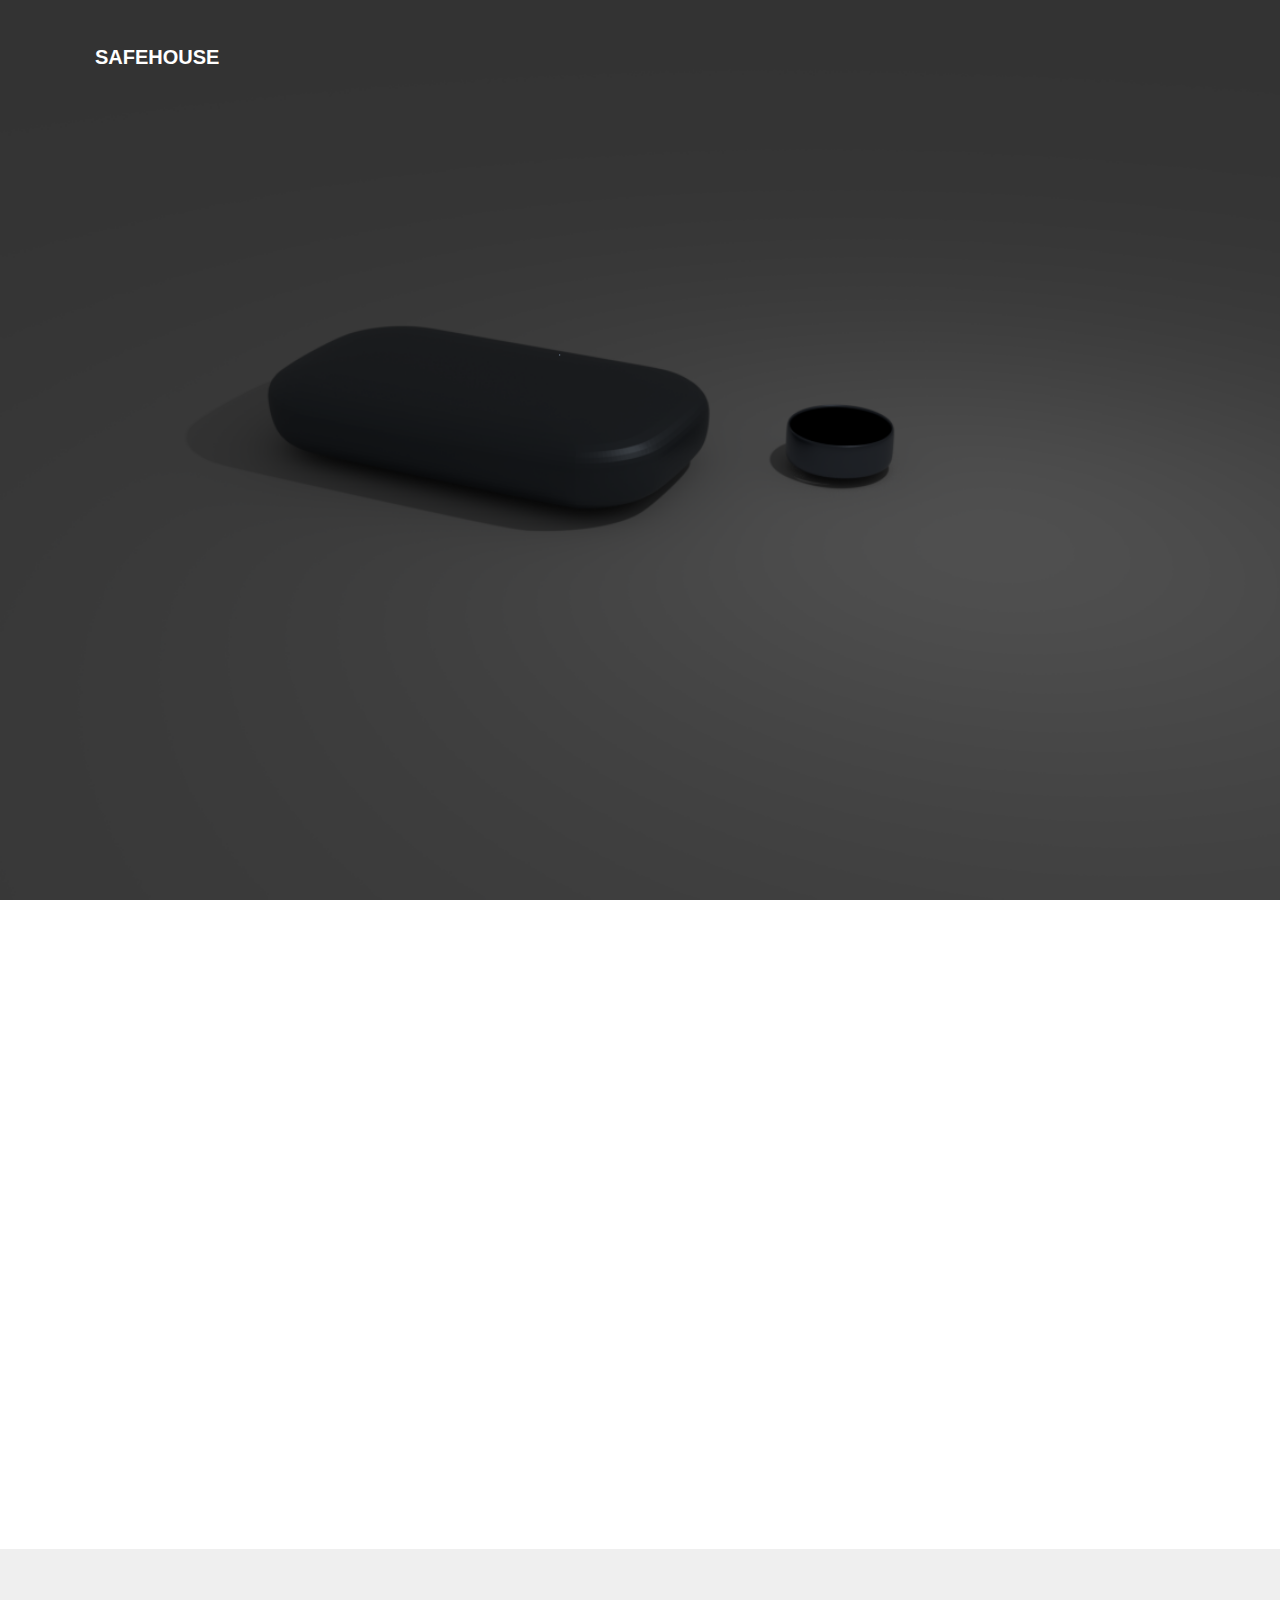
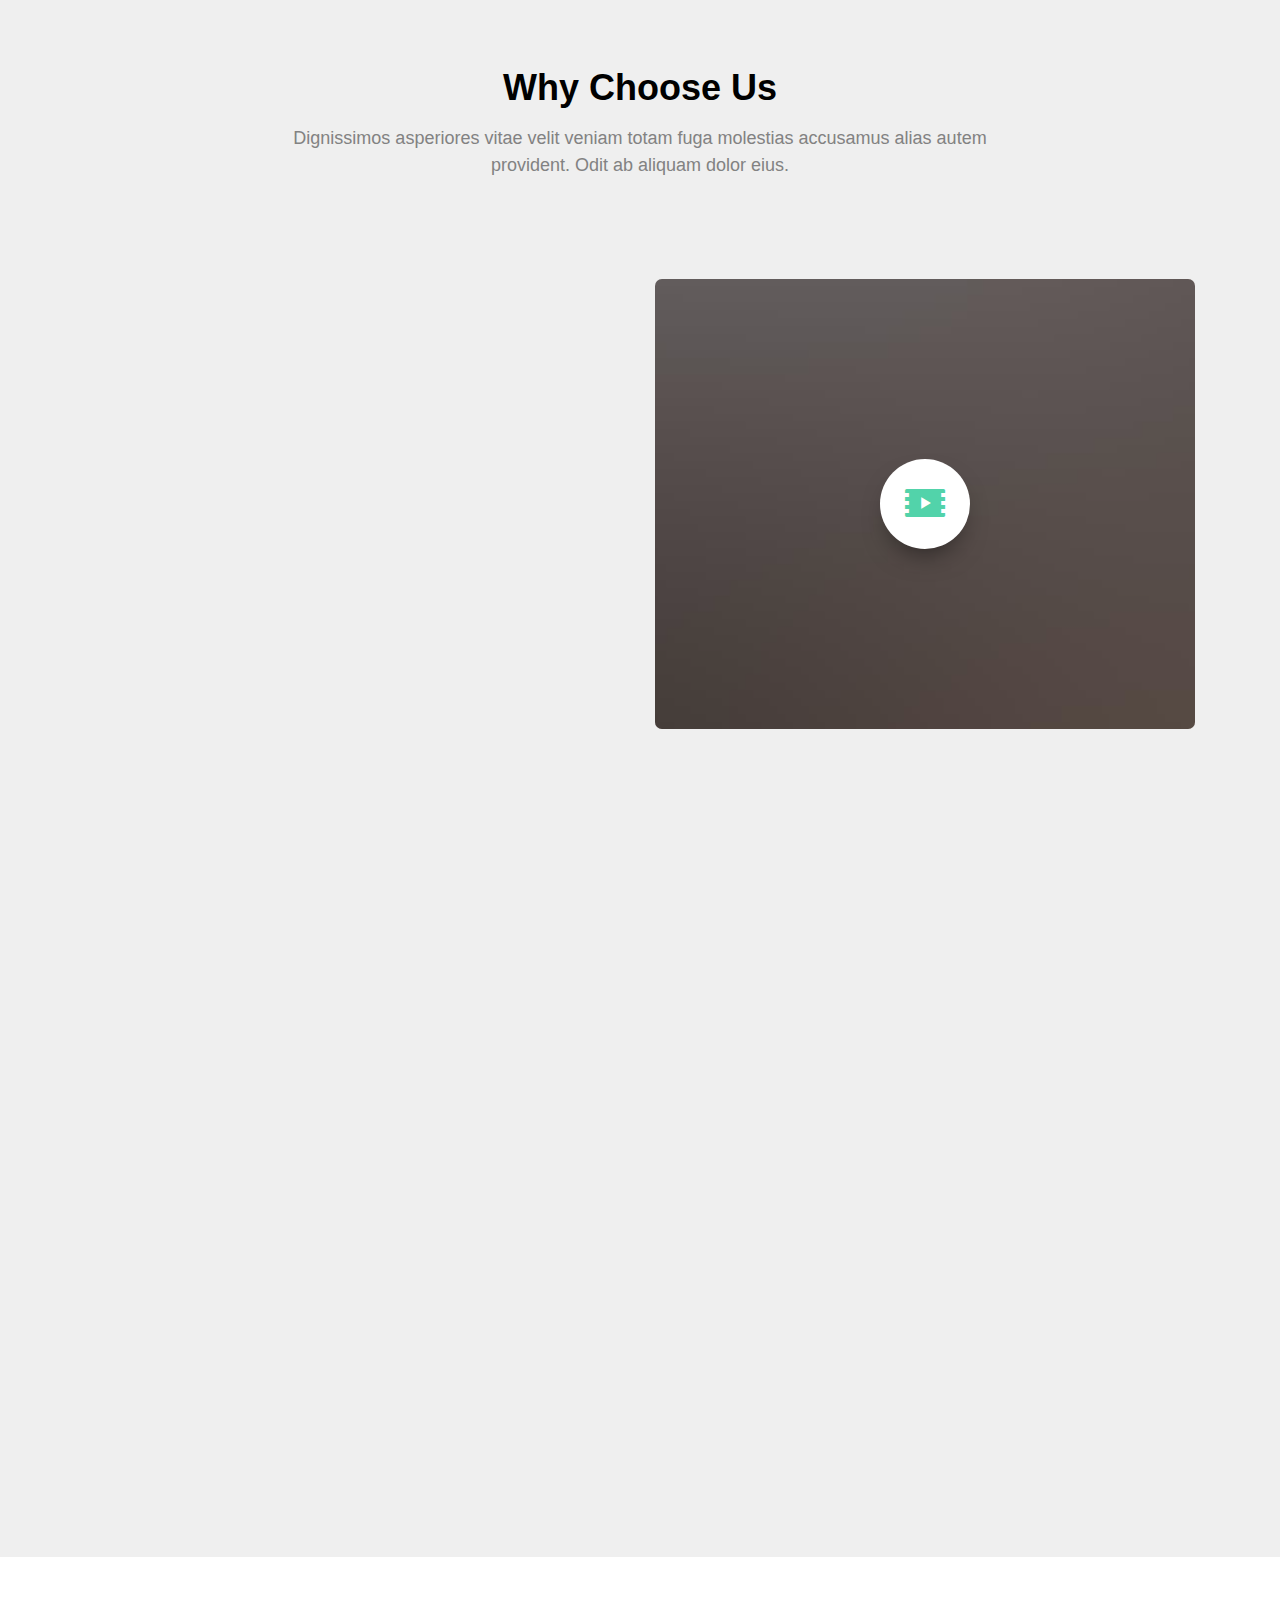
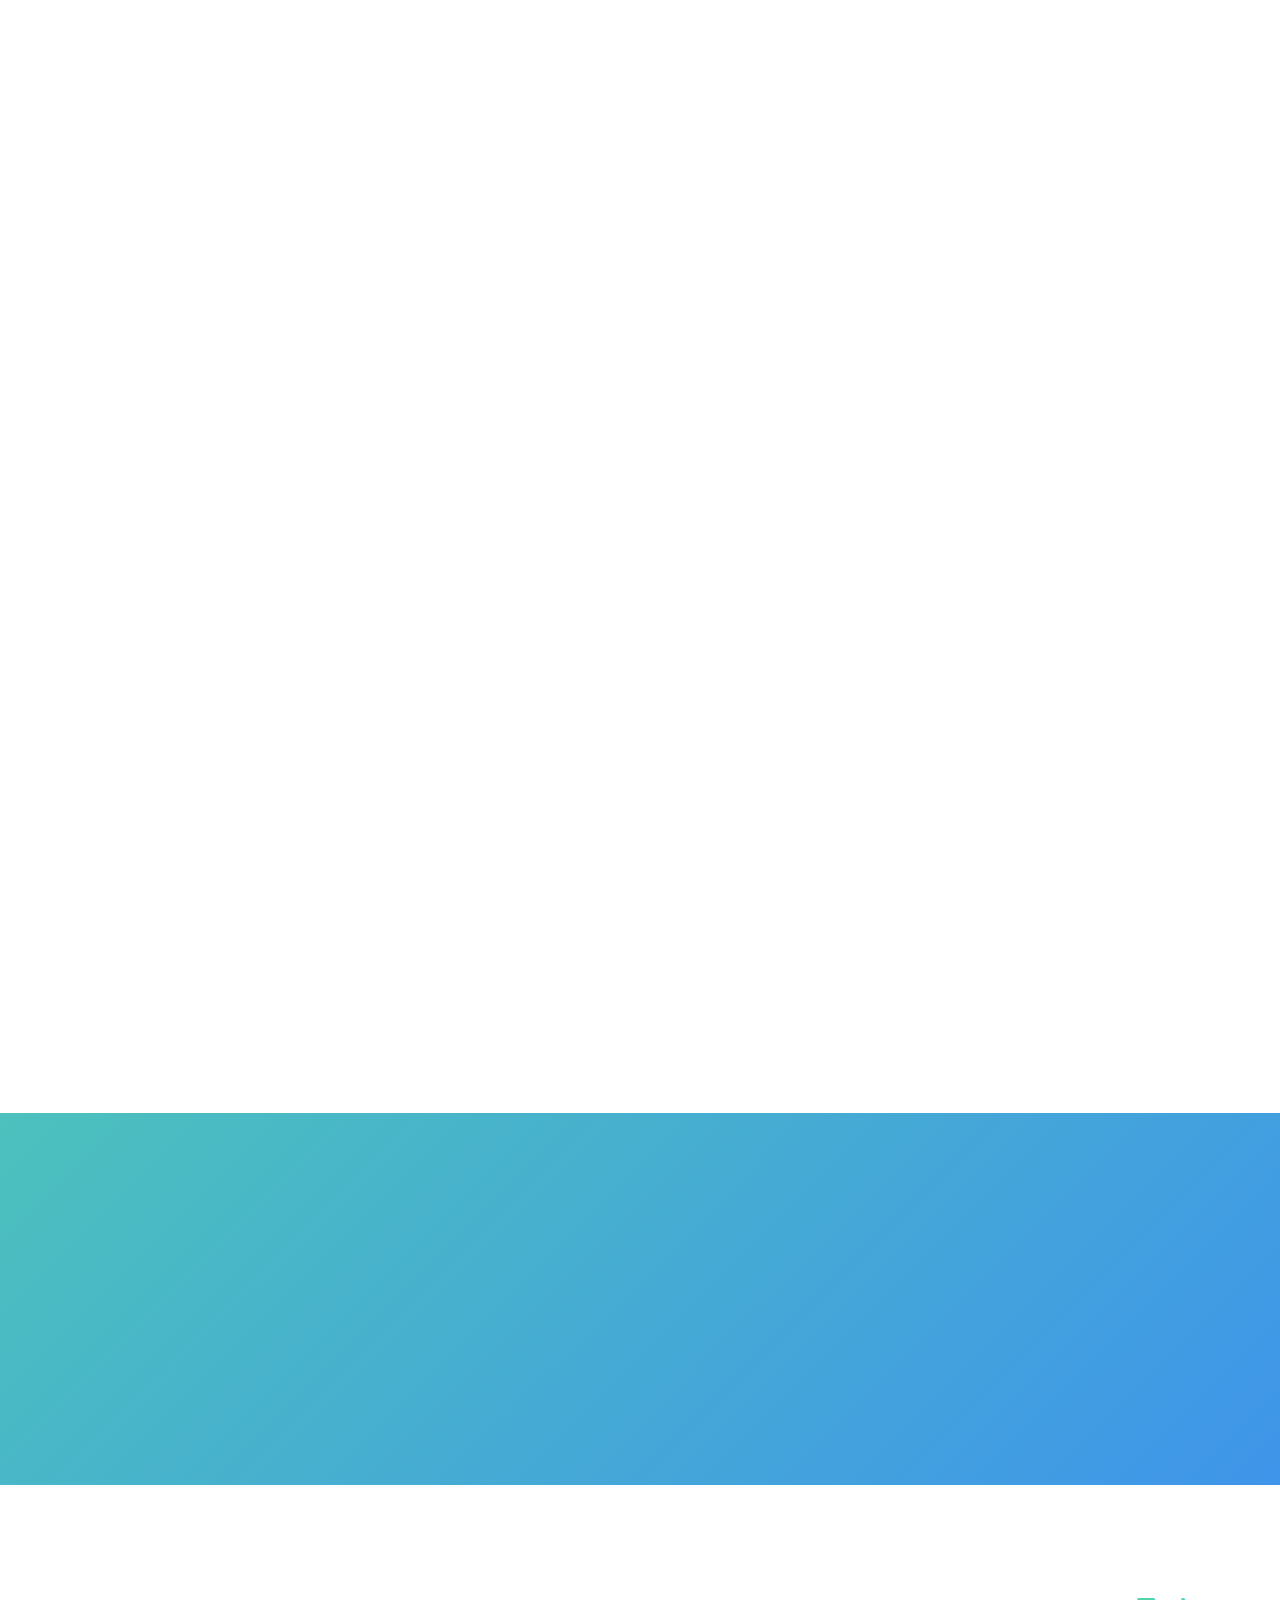
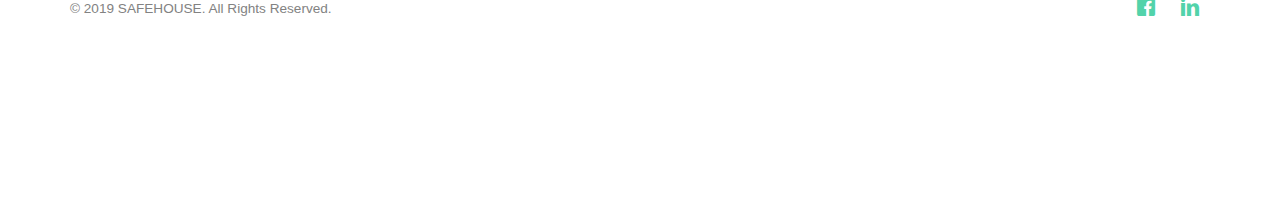
==== index.html @ 8079d1eb "site" ====
<!DOCTYPE HTML>
<html>
	<head>
	<meta charset="utf-8">
	<meta http-equiv="X-UA-Compatible" content="IE=edge">
	<title>safehouse</title>
	<meta name="viewport" content="width=device-width, initial-scale=1">
	<meta name="description" content="o" />
	<meta name="keywords" content="" />
	<meta name="author" content="" />

  	<!-- Facebook and Twitter integration -->
	<meta property="og:title" content=""/>
	<meta property="og:image" content=""/>
	<meta property="og:url" content=""/>
	<meta property="og:site_name" content=""/>
	<meta property="og:description" content=""/>
	<meta name="twitter:title" content="" />
	<meta name="twitter:image" content="" />
	<meta name="twitter:url" content="" />
	<meta name="twitter:card" content="" />

	<!-- <link href='https://fonts.googleapis.com/css?family=Work+Sans:400,300,600,400italic,700' rel='stylesheet' type='text/css'> -->

	<!-- Animate.css -->
	<link rel="stylesheet" href="css/animate.css">
	<!-- Icomoon Icon Fonts-->
	<link rel="stylesheet" href="css/icomoon.css">
	<!-- Bootstrap  -->
	<link rel="stylesheet" href="css/bootstrap.css">

	<!-- Magnific Popup -->
	<link rel="stylesheet" href="css/magnific-popup.css">

	<!-- Owl Carousel  -->
	<link rel="stylesheet" href="css/owl.carousel.min.css">
	<link rel="stylesheet" href="css/owl.theme.default.min.css">

	<!-- Theme style  -->
	<link rel="stylesheet" href="css/style.css">

	<!-- Modernizr JS -->
	<script src="js/modernizr-2.6.2.min.js"></script>
	<!-- FOR IE9 below -->
	<!--[if lt IE 9]>
	<script src="js/respond.min.js"></script>
	<![endif]-->

	</head>
	<body>

	<div class="gtco-loader"></div>

	<div id="page">
	<nav class="gtco-nav" role="navigation">
		<div class="gtco-container">
			<div class="row">
				<div class="col-xs-2">
					<div id="gtco-logo"><a href="index.html">safehouse</a></div>
				</div>
				<div class="col-xs-8 text-center menu-1">
				</div>
			</div>

		</div>
	</nav>

	<header id="gtco-header" class="gtco-cover" role="banner" style="background-image:url(images/sensor-hub-3.png);">
		<div class="gtco-container">
			<div class="row">
				<div class="col-md-8 col-md-offset-2 text-center">
					<div class="display-t">
						<div class="display-tc animate-box" data-animate-effect="fadeIn">
							<h1>brings safety to you</h1>
							<!--<h2>Free html5 templates</a></h2>-->
						</div>
					</div>
				</div>
			</div>
		</div>
	</header>

	<div id="gtco-features">
		<div class="gtco-container">
			<div class="row">
				<div class="col-md-4 col-sm-4">
					<div class="feature-center animate-box" data-animate-effect="fadeIn">
						<span class="icon">
							<i class="icon-eye"></i>
						</span>
						<h3>Retina Ready</h3>
						<p>Dignissimos asperiores vitae velit veniam totam fuga molestias accusamus alias autem provident. Odit ab aliquam dolor eius.</p>
						<p><a href="#" class="btn btn-primary">Learn More</a></p>
					</div>
				</div>
				<div class="col-md-4 col-sm-4">
					<div class="feature-center animate-box" data-animate-effect="fadeIn">
						<span class="icon">
							<i class="icon-command"></i>
						</span>
						<h3>Fully Responsive</h3>
						<p>Dignissimos asperiores vitae velit veniam totam fuga molestias accusamus alias autem provident. Odit ab aliquam dolor eius.</p>
						<p><a href="#" class="btn btn-primary">Learn More</a></p>
					</div>
				</div>
				<div class="col-md-4 col-sm-4">
					<div class="feature-center animate-box" data-animate-effect="fadeIn">
						<span class="icon">
							<i class="icon-power"></i>
						</span>
						<h3>Web Starter</h3>
						<p>Dignissimos asperiores vitae velit veniam totam fuga molestias accusamus alias autem provident. Odit ab aliquam dolor eius.</p>
						<p><a href="#" class="btn btn-primary">Learn More</a></p>
					</div>
				</div>
			</div>
		</div>
	</div>

	<div id="gtco-features-2">
		<div class="gtco-container">
			<div class="row">
				<div class="col-md-8 col-md-offset-2 text-center gtco-heading">
					<h2>Why Choose Us</h2>
					<p>Dignissimos asperiores vitae velit veniam totam fuga molestias accusamus alias autem provident. Odit ab aliquam dolor eius.</p>
				</div>
			</div>
			<div class="row">
				<div class="col-md-6">
					<div class="feature-left animate-box" data-animate-effect="fadeInLeft">
						<span class="icon">
							<i class="icon-check"></i>
						</span>
						<div class="feature-copy">
							<h3>Retina Ready</h3>
							<p>Facilis ipsum reprehenderit nemo molestias. Aut cum mollitia reprehenderit. Eos cumque dicta adipisci architecto culpa amet.</p>
						</div>
					</div>

					<div class="feature-left animate-box" data-animate-effect="fadeInLeft">
						<span class="icon">
							<i class="icon-check"></i>
						</span>
						<div class="feature-copy">
							<h3>Fully Responsive</h3>
							<p>Facilis ipsum reprehenderit nemo molestias. Aut cum mollitia reprehenderit. Eos cumque dicta adipisci architecto culpa amet.</p>
						</div>
					</div>

					<div class="feature-left animate-box" data-animate-effect="fadeInLeft">
						<span class="icon">
							<i class="icon-check"></i>
						</span>
						<div class="feature-copy">
							<h3>Ready To Use</h3>
							<p>Facilis ipsum reprehenderit nemo molestias. Aut cum mollitia reprehenderit. Eos cumque dicta adipisci architecto culpa amet.</p>
						</div>
					</div>

				</div>

				<div class="col-md-6">
					<div class="gtco-video gtco-bg" style="background-image: url(images/img_1.jpg); ">
						<a href="https://vimeo.com/channels/staffpicks/93951774" class="popup-vimeo"><i class="icon-video2"></i></a>
						<div class="overlay"></div>
					</div>
				</div>
			</div>
		</div>
	</div>



	<div id="gtco-testimonial">
		<div class="gtco-container">
			<!-- <div class="row"> -->
				<div class="row animate-box">
					<div class="col-md-8 col-md-offset-2 text-center gtco-heading">
						<h2>Testimonial</h2>
					</div>
				</div>
				<div class="row animate-box">


					<div class="owl-carousel owl-carousel-fullwidth ">
						<div class="item">
							<div class="testimony-slide active text-center">
								<figure>
									<img src="images/person_1.jpg" alt="user">
								</figure>
								<span>Jean Doe, via <a href="#" class="twitter">Twitter</a></span>
								<blockquote>
									<p>&ldquo;Far far away, behind the word mountains, far from the countries Vokalia and Consonantia, there live the blind texts. Separated they live in Bookmarksgrove right at the coast of the Semantics, a large language ocean.&rdquo;</p>
								</blockquote>
							</div>
						</div>
						<div class="item">
							<div class="testimony-slide active text-center">
								<figure>
									<img src="images/person_2.jpg" alt="user">
								</figure>
								<span>John Doe, via <a href="#" class="twitter">Twitter</a></span>
								<blockquote>
									<p>&ldquo;Separated they live in Bookmarksgrove right at the coast of the Semantics, a large language ocean.&rdquo;</p>
								</blockquote>
							</div>
						</div>
						<div class="item">
							<div class="testimony-slide active text-center">
								<figure>
									<img src="images/person_3.jpg" alt="user">
								</figure>
								<span>John Doe, via <a href="#" class="twitter">Twitter</a></span>
								<blockquote>
									<p>&ldquo;Far from the countries Vokalia and Consonantia, there live the blind texts. Separated they live in Bookmarksgrove right at the coast of the Semantics, a large language ocean.&rdquo;</p>
								</blockquote>
							</div>
						</div>
					</div>
				</div>
			<!-- </div> -->
		</div>
	</div>

	<div id="gtco-services">
		<div class="gtco-container">

			<div class="row animate-box">
				<div class="col-md-8 col-md-offset-2 text-center gtco-heading">
					<h2>What We Offer</h2>
					<p>Dignissimos asperiores vitae velit veniam totam fuga molestias accusamus alias autem provident. Odit ab aliquam dolor eius.</p>
				</div>
			</div>

			<div class="row animate-box">

				<div class="gtco-tabs">
					<ul class="gtco-tab-nav">
						<li class="active"><a href="#" data-tab="1"><span class="icon visible-xs"><i class="icon-command"></i></span><span class="hidden-xs">Web Design</span></a></li>
						<li><a href="#" data-tab="2"><span class="icon visible-xs"><i class="icon-bar-graph"></i></span><span class="hidden-xs">Online Marketing</span></a></li>
						<li><a href="#" data-tab="3"><span class="icon visible-xs"><i class="icon-bag"></i></span><span class="hidden-xs">E-Commerce</span></a></li>
						<li><a href="#" data-tab="4"><span class="icon visible-xs"><i class="icon-box"></i></span><span class="hidden-xs">Logo &amp; Branding</span></a></li>
					</ul>

					<!-- Tabs -->
					<div class="gtco-tab-content-wrap">

						<div class="gtco-tab-content tab-content active" data-tab-content="1">
							<div class="col-md-6">
								<div class="icon icon-xlg">
									<i class="icon-command"></i>
								</div>
							</div>
							<div class="col-md-6">
								<h2>Web Design</h2>
								<p>Paragraph placeat quis fugiat provident veritatis quia iure a debitis adipisci dignissimos consectetur magni quas eius nobis reprehenderit soluta eligendi quo reiciendis fugit? Veritatis tenetur odio delectus quibusdam officiis est.</p>

								<p>Ullam dolorum iure dolore dicta fuga ipsa velit veritatis molestias totam fugiat soluta accusantium omnis quod similique placeat at. Dolorum ducimus libero fuga molestiae asperiores obcaecati corporis sint illo facilis.</p>

								<div class="row">
									<div class="col-md-6">
										<h2 class="uppercase">Keep it simple</h2>
										<p>Ullam dolorum iure dolore dicta fuga ipsa velit veritatis</p>
									</div>
									<div class="col-md-6">
										<h2 class="uppercase">Less is more</h2>
										<p>Ullam dolorum iure dolore dicta fuga ipsa velit veritatis</p>
									</div>
								</div>

							</div>
						</div>

						<div class="gtco-tab-content tab-content" data-tab-content="2">
							<div class="col-md-6">
								<div class="icon icon-xlg">
									<i class="icon-bar-graph"></i>
								</div>
							</div>
							<div class="col-md-6">
								<h2>Online Marketing</h2>
								<p>Paragraph placeat quis fugiat provident veritatis quia iure a debitis adipisci dignissimos consectetur magni quas eius nobis reprehenderit soluta eligendi quo reiciendis fugit? Veritatis tenetur odio delectus quibusdam officiis est.</p>

								<p>Ullam dolorum iure dolore dicta fuga ipsa velit veritatis molestias totam fugiat soluta accusantium omnis quod similique placeat at. Dolorum ducimus libero fuga molestiae asperiores obcaecati corporis sint illo facilis.</p>

								<div class="row">
									<div class="col-md-6">
										<h2 class="uppercase">Ready to use</h2>
										<p>Ullam dolorum iure dolore dicta fuga ipsa velit veritatis</p>
									</div>
									<div class="col-md-6">
										<h2 class="uppercase">100% Satisfaction</h2>
										<p>Ullam dolorum iure dolore dicta fuga ipsa velit veritatis</p>
									</div>
								</div>

							</div>
						</div>

						<div class="gtco-tab-content tab-content" data-tab-content="3">
							<div class="col-md-6">
								<div class="icon icon-xlg">
									<i class="icon-bag"></i>
								</div>
							</div>
							<div class="col-md-6">
								<h2>e-Commerce</h2>
								<p>Ullam dolorum iure dolore dicta fuga ipsa velit veritatis molestias totam fugiat soluta accusantium omnis quod similique placeat at. Dolorum ducimus libero fuga molestiae asperiores obcaecati corporis sint illo facilis.</p>

								<p>Paragraph placeat quis fugiat provident veritatis quia iure a debitis adipisci dignissimos consectetur magni quas eius nobis reprehenderit soluta eligendi quo reiciendis fugit? Veritatis tenetur odio delectus quibusdam officiis est.</p>
								<div class="row">
									<div class="col-md-6">
										<h2 class="uppercase">Easy to shop</h2>
										<p>Ullam dolorum iure dolore dicta fuga ipsa velit veritatis</p>
									</div>
									<div class="col-md-6">
										<h2 class="uppercase">No credit card required</h2>
										<p>Ullam dolorum iure dolore dicta fuga ipsa velit veritatis</p>
									</div>
								</div>

							</div>
						</div>

						<div class="gtco-tab-content tab-content" data-tab-content="4">
							<div class="col-md-6">
								<div class="icon icon-xlg">
									<i class="icon-box"></i>
								</div>
							</div>
							<div class="col-md-6">
								<h2>Logo &amp; Branding</h2>
								<p>Paragraph placeat quis fugiat provident veritatis quia iure a debitis adipisci dignissimos consectetur magni quas eius nobis reprehenderit soluta eligendi quo reiciendis fugit? Veritatis tenetur odio delectus quibusdam officiis est.</p>

								<p>Ullam dolorum iure dolore dicta fuga ipsa velit veritatis molestias totam fugiat soluta accusantium omnis quod similique placeat at. Dolorum ducimus libero fuga molestiae asperiores obcaecati corporis sint illo facilis.</p>

								<div class="row">
									<div class="col-md-6">
										<h2 class="uppercase">Pixel perfect</h2>
										<p>Ullam dolorum iure dolore dicta fuga ipsa velit veritatis</p>
									</div>
									<div class="col-md-6">
										<h2 class="uppercase">User Interface Expert</h2>
										<p>Ullam dolorum iure dolore dicta fuga ipsa velit veritatis</p>
									</div>
								</div>
							</div>
						</div>
					</div>
				</div>
			</div>
		</div>
	</div>


	<div id="gtco-started">
		<div class="gtco-container">
			<div class="row animate-box">
				<div class="col-md-8 col-md-offset-2 text-center gtco-heading">
					<h2>Countact us</h2>
				</div>
			</div>
			<div class="row animate-box">
				<div class="col-md-12">
					<form class="form-inline">
						<div class="col-md-4 col-sm-4">
							<div class="form-group">
								<label for="email" class="sr-only">Email</label>
								<input type="email" class="form-control" id="email" placeholder="Email">
							</div>
						</div>
						<div class="col-md-4 col-sm-4">
							<div class="form-group">
								<label for="password" class="sr-only">Phone number</label>
								<input type="password" class="form-control" id="password" placeholder="Password">
							</div>
						</div>
						<div class="col-md-4 col-sm-4">
							<button type="submit" class="btn btn-default btn-block">Contact</button>
						</div>
					</form>
				</div>
			</div>
		</div>
	</div>

	<footer id="gtco-footer" role="contentinfo">
		<div class="gtco-container">
			<div class="row row-pb-md">





			<div class="row copyright">
				<div class="col-md-12">
					<p class="pull-left">
						<small class="block">&copy; 2019 SAFEHOUSE. All Rights Reserved.</small>
					</p>
					<p class="pull-right">
						<ul class="gtco-social-icons pull-right">

							<li><a href="#"><i class="icon-facebook"></i></a></li>
							<li><a href="#"><i class="icon-linkedin"></i></a></li>

						</ul>
					</p>
				</div>
			</div>

		</div>
	</footer>
	</div>

	<div class="gototop js-top">
		<a href="#" class="js-gotop"><i class="icon-arrow-up"></i></a>
	</div>

	<!-- jQuery -->
	<script src="js/jquery.min.js"></script>
	<!-- jQuery Easing -->
	<script src="js/jquery.easing.1.3.js"></script>
	<!-- Bootstrap -->
	<script src="js/bootstrap.min.js"></script>
	<!-- Waypoints -->
	<script src="js/jquery.waypoints.min.js"></script>
	<!-- Carousel -->
	<script src="js/owl.carousel.min.js"></script>
	<!-- countTo -->
	<script src="js/jquery.countTo.js"></script>
	<!-- Magnific Popup -->
	<script src="js/jquery.magnific-popup.min.js"></script>
	<script src="js/magnific-popup-options.js"></script>
	<!-- Main -->
	<script src="js/main.js"></script>

	</body>
</html>
---- css/icomoon.css ----
@font-face {
  font-family: 'icomoon';
  src:  url('../fonts/icomoon/icomoon.eot?6iuir');
  src:  url('../fonts/icomoon/icomoon.eot?6iuir#iefix') format('embedded-opentype'),
    url('../fonts/icomoon/icomoon.ttf?6iuir') format('truetype'),
    url('../fonts/icomoon/icomoon.woff?6iuir') format('woff'),
    url('../fonts/icomoon/icomoon.svg?6iuir#icomoon') format('svg');
  font-weight: normal;
  font-style: normal;
}

[class^="icon-"], [class*=" icon-"] {
  /* use !important to prevent issues with browser extensions that change fonts */
  font-family: 'icomoon' !important;
  speak: none;
  font-style: normal;
  font-weight: normal;
  font-variant: normal;
  text-transform: none;
  line-height: 1;

  /* Better Font Rendering =========== */
  -webkit-font-smoothing: antialiased;
  -moz-osx-font-smoothing: grayscale;
}

.icon-eye:before {
  content: "\e000";
}
.icon-paper-clip:before {
  content: "\e001";
}
.icon-mail:before {
  content: "\e002";
}
.icon-toggle:before {
  content: "\e003";
}
.icon-layout:before {
  content: "\e004";
}
.icon-link:before {
  content: "\e005";
}
.icon-bell:before {
  content: "\e006";
}
.icon-lock:before {
  content: "\e007";
}
.icon-unlock:before {
  content: "\e008";
}
.icon-ribbon:before {
  content: "\e009";
}
.icon-image:before {
  content: "\e010";
}
.icon-signal:before {
  content: "\e011";
}
.icon-target:before {
  content: "\e012";
}
.icon-clipboard:before {
  content: "\e013";
}
.icon-clock:before {
  content: "\e014";
}
.icon-watch:before {
  content: "\e015";
}
.icon-air-play:before {
  content: "\e016";
}
.icon-camera:before {
  content: "\e017";
}
.icon-video:before {
  content: "\e018";
}
.icon-disc:before {
  content: "\e019";
}
.icon-printer:before {
  content: "\e020";
}
.icon-monitor:before {
  content: "\e021";
}
.icon-server:before {
  content: "\e022";
}
.icon-cog:before {
  content: "\e023";
}
.icon-heart:before {
  content: "\e024";
}
.icon-paragraph:before {
  content: "\e025";
}
.icon-align-justify:before {
  content: "\e026";
}
.icon-align-left:before {
  content: "\e027";
}
.icon-align-center:before {
  content: "\e028";
}
.icon-align-right:before {
  content: "\e029";
}
.icon-book:before {
  content: "\e030";
}
.icon-layers:before {
  content: "\e031";
}
.icon-stack:before {
  content: "\e032";
}
.icon-stack-2:before {
  content: "\e033";
}
.icon-paper:before {
  content: "\e034";
}
.icon-paper-stack:before {
  content: "\e035";
}
.icon-search:before {
  content: "\e036";
}
.icon-zoom-in:before {
  content: "\e037";
}
.icon-zoom-out:before {
  content: "\e038";
}
.icon-reply:before {
  content: "\e039";
}
.icon-circle-plus:before {
  content: "\e040";
}
.icon-circle-minus:before {
  content: "\e041";
}
.icon-circle-check:before {
  content: "\e042";
}
.icon-circle-cross:before {
  content: "\e043";
}
.icon-square-plus:before {
  content: "\e044";
}
.icon-square-minus:before {
  content: "\e045";
}
.icon-square-check:before {
  content: "\e046";
}
.icon-square-cross:before {
  content: "\e047";
}
.icon-microphone:before {
  content: "\e048";
}
.icon-record:before {
  content: "\e049";
}
.icon-skip-back:before {
  content: "\e050";
}
.icon-rewind:before {
  content: "\e051";
}
.icon-play:before {
  content: "\e052";
}
.icon-pause:before {
  content: "\e053";
}
.icon-stop:before {
  content: "\e054";
}
.icon-fast-forward:before {
  content: "\e055";
}
.icon-skip-forward:before {
  content: "\e056";
}
.icon-shuffle:before {
  content: "\e057";
}
.icon-repeat:before {
  content: "\e058";
}
.icon-folder:before {
  content: "\e059";
}
.icon-umbrella:before {
  content: "\e060";
}
.icon-moon:before {
  content: "\e061";
}
.icon-thermometer:before {
  content: "\e062";
}
.icon-drop:before {
  content: "\e063";
}
.icon-sun:before {
  content: "\e064";
}
.icon-cloud:before {
  content: "\e065";
}
.icon-cloud-upload:before {
  content: "\e066";
}
.icon-cloud-download:before {
  content: "\e067";
}
.icon-upload:before {
  content: "\e068";
}
.icon-download:before {
  content: "\e069";
}
.icon-location:before {
  content: "\e070";
}
.icon-location-2:before {
  content: "\e071";
}
.icon-map:before {
  content: "\e072";
}
.icon-battery:before {
  content: "\e073";
}
.icon-head:before {
  content: "\e074";
}
.icon-briefcase:before {
  content: "\e075";
}
.icon-speech-bubble:before {
  content: "\e076";
}
.icon-anchor:before {
  content: "\e077";
}
.icon-globe:before {
  content: "\e078";
}
.icon-box:before {
  content: "\e079";
}
.icon-reload:before {
  content: "\e080";
}
.icon-share:before {
  content: "\e081";
}
.icon-marquee:before {
  content: "\e082";
}
.icon-marquee-plus:before {
  content: "\e083";
}
.icon-marquee-minus:before {
  content: "\e084";
}
.icon-tag:before {
  content: "\e085";
}
.icon-power:before {
  content: "\e086";
}
.icon-command:before {
  content: "\e087";
}
.icon-alt:before {
  content: "\e088";
}
.icon-esc:before {
  content: "\e089";
}
.icon-bar-graph:before {
  content: "\e090";
}
.icon-bar-graph-2:before {
  content: "\e091";
}
.icon-pie-graph:before {
  content: "\e092";
}
.icon-star:before {
  content: "\e093";
}
.icon-arrow-left:before {
  content: "\e094";
}
.icon-arrow-right:before {
  content: "\e095";
}
.icon-arrow-up:before {
  content: "\e096";
}
.icon-arrow-down:before {
  content: "\e097";
}
.icon-volume:before {
  content: "\e098";
}
.icon-mute:before {
  content: "\e099";
}
.icon-content-right:before {
  content: "\e100";
}
.icon-content-left:before {
  content: "\e101";
}
.icon-grid:before {
  content: "\e102";
}
.icon-grid-2:before {
  content: "\e103";
}
.icon-columns:before {
  content: "\e104";
}
.icon-loader:before {
  content: "\e105";
}
.icon-bag:before {
  content: "\e106";
}
.icon-ban:before {
  content: "\e107";
}
.icon-flag:before {
  content: "\e108";
}
.icon-trash:before {
  content: "\e109";
}
.icon-expand:before {
  content: "\e110";
}
.icon-contract:before {
  content: "\e111";
}
.icon-maximize:before {
  content: "\e112";
}
.icon-minimize:before {
  content: "\e113";
}
.icon-plus:before {
  content: "\e114";
}
.icon-minus:before {
  content: "\e115";
}
.icon-check:before {
  content: "\e116";
}
.icon-cross:before {
  content: "\e117";
}
.icon-move:before {
  content: "\e118";
}
.icon-delete:before {
  content: "\e119";
}
.icon-menu:before {
  content: "\e120";
}
.icon-archive:before {
  content: "\e121";
}
.icon-inbox:before {
  content: "\e122";
}
.icon-outbox:before {
  content: "\e123";
}
.icon-file:before {
  content: "\e124";
}
.icon-file-add:before {
  content: "\e125";
}
.icon-file-subtract:before {
  content: "\e126";
}
.icon-help:before {
  content: "\e127";
}
.icon-open:before {
  content: "\e128";
}
.icon-ellipsis:before {
  content: "\e129";
}
.icon-add-to-list:before {
  content: "\e900";
}
.icon-classic-computer:before {
  content: "\e901";
}
.icon-controller-fast-backward:before {
  content: "\e902";
}
.icon-creative-commons-attribution:before {
  content: "\e903";
}
.icon-creative-commons-noderivs:before {
  content: "\e904";
}
.icon-creative-commons-noncommercial-eu:before {
  content: "\e905";
}
.icon-creative-commons-noncommercial-us:before {
  content: "\e906";
}
.icon-creative-commons-public-domain:before {
  content: "\e907";
}
.icon-creative-commons-remix:before {
  content: "\e908";
}
.icon-creative-commons-share:before {
  content: "\e909";
}
.icon-creative-commons-sharealike:before {
  content: "\e90a";
}
.icon-creative-commons:before {
  content: "\e90b";
}
.icon-document-landscape:before {
  content: "\e90c";
}
.icon-remove-user:before {
  content: "\e90d";
}
.icon-warning:before {
  content: "\e90e";
}
.icon-arrow-bold-down:before {
  content: "\e90f";
}
.icon-arrow-bold-left:before {
  content: "\e910";
}
.icon-arrow-bold-right:before {
  content: "\e911";
}
.icon-arrow-bold-up:before {
  content: "\e912";
}
.icon-arrow-down2:before {
  content: "\e913";
}
.icon-arrow-left2:before {
  content: "\e914";
}
.icon-arrow-long-down:before {
  content: "\e915";
}
.icon-arrow-long-left:before {
  content: "\e916";
}
.icon-arrow-long-right:before {
  content: "\e917";
}
.icon-arrow-long-up:before {
  content: "\e918";
}
.icon-arrow-right2:before {
  content: "\e919";
}
.icon-arrow-up2:before {
  content: "\e91a";
}
.icon-arrow-with-circle-down:before {
  content: "\e91b";
}
.icon-arrow-with-circle-left:before {
  content: "\e91c";
}
.icon-arrow-with-circle-right:before {
  content: "\e91d";
}
.icon-arrow-with-circle-up:before {
  content: "\e91e";
}
.icon-bookmark:before {
  content: "\e91f";
}
.icon-bookmarks:before {
  content: "\e920";
}
.icon-chevron-down:before {
  content: "\e921";
}
.icon-chevron-left:before {
  content: "\e922";
}
.icon-chevron-right:before {
  content: "\e923";
}
.icon-chevron-small-down:before {
  content: "\e924";
}
.icon-chevron-small-left:before {
  content: "\e925";
}
.icon-chevron-small-right:before {
  content: "\e926";
}
.icon-chevron-small-up:before {
  content: "\e927";
}
.icon-chevron-thin-down:before {
  content: "\e928";
}
.icon-chevron-thin-left:before {
  content: "\e929";
}
.icon-chevron-thin-right:before {
  content: "\e92a";
}
.icon-chevron-thin-up:before {
  content: "\e92b";
}
.icon-chevron-up:before {
  content: "\e92c";
}
.icon-chevron-with-circle-down:before {
  content: "\e92d";
}
.icon-chevron-with-circle-left:before {
  content: "\e92e";
}
.icon-chevron-with-circle-right:before {
  content: "\e92f";
}
.icon-chevron-with-circle-up:before {
  content: "\e930";
}
.icon-cloud2:before {
  content: "\e931";
}
.icon-controller-fast-forward:before {
  content: "\e932";
}
.icon-controller-jump-to-start:before {
  content: "\e933";
}
.icon-controller-next:before {
  content: "\e934";
}
.icon-controller-paus:before {
  content: "\e935";
}
.icon-controller-play:before {
  content: "\e936";
}
.icon-controller-record:before {
  content: "\e937";
}
.icon-controller-stop:before {
  content: "\e938";
}
.icon-controller-volume:before {
  content: "\e939";
}
.icon-dot-single:before {
  content: "\e93a";
}
.icon-dots-three-horizontal:before {
  content: "\e93b";
}
.icon-dots-three-vertical:before {
  content: "\e93c";
}
.icon-dots-two-horizontal:before {
  content: "\e93d";
}
.icon-dots-two-vertical:before {
  content: "\e93e";
}
.icon-download2:before {
  content: "\e93f";
}
.icon-emoji-flirt:before {
  content: "\e940";
}
.icon-flow-branch:before {
  content: "\e941";
}
.icon-flow-cascade:before {
  content: "\e942";
}
.icon-flow-line:before {
  content: "\e943";
}
.icon-flow-parallel:before {
  content: "\e944";
}
.icon-flow-tree:before {
  content: "\e945";
}
.icon-install:before {
  content: "\e946";
}
.icon-layers2:before {
  content: "\e947";
}
.icon-open-book:before {
  content: "\e948";
}
.icon-resize-100:before {
  content: "\e949";
}
.icon-resize-full-screen:before {
  content: "\e94a";
}
.icon-save:before {
  content: "\e94b";
}
.icon-select-arrows:before {
  content: "\e94c";
}
.icon-sound-mute:before {
  content: "\e94d";
}
.icon-sound:before {
  content: "\e94e";
}
.icon-trash2:before {
  content: "\e94f";
}
.icon-triangle-down:before {
  content: "\e950";
}
.icon-triangle-left:before {
  content: "\e951";
}
.icon-triangle-right:before {
  content: "\e952";
}
.icon-triangle-up:before {
  content: "\e953";
}
.icon-uninstall:before {
  content: "\e954";
}
.icon-upload-to-cloud:before {
  content: "\e955";
}
.icon-upload2:before {
  content: "\e956";
}
.icon-add-user:before {
  content: "\e957";
}
.icon-address:before {
  content: "\e958";
}
.icon-adjust:before {
  content: "\e959";
}
.icon-air:before {
  content: "\e95a";
}
.icon-aircraft-landing:before {
  content: "\e95b";
}
.icon-aircraft-take-off:before {
  content: "\e95c";
}
.icon-aircraft:before {
  content: "\e95d";
}
.icon-align-bottom:before {
  content: "\e95e";
}
.icon-align-horizontal-middle:before {
  content: "\e95f";
}
.icon-align-left2:before {
  content: "\e960";
}
.icon-align-right2:before {
  content: "\e961";
}
.icon-align-top:before {
  content: "\e962";
}
.icon-align-vertical-middle:before {
  content: "\e963";
}
.icon-archive2:before {
  content: "\e964";
}
.icon-area-graph:before {
  content: "\e965";
}
.icon-attachment:before {
  content: "\e966";
}
.icon-awareness-ribbon:before {
  content: "\e967";
}
.icon-back-in-time:before {
  content: "\e968";
}
.icon-back:before {
  content: "\e969";
}
.icon-bar-graph2:before {
  content: "\e96a";
}
.icon-battery2:before {
  content: "\e96b";
}
.icon-beamed-note:before {
  content: "\e96c";
}
.icon-bell2:before {
  content: "\e96d";
}
.icon-blackboard:before {
  content: "\e96e";
}
.icon-block:before {
  content: "\e96f";
}
.icon-book2:before {
  content: "\e970";
}
.icon-bowl:before {
  content: "\e971";
}
.icon-box2:before {
  content: "\e972";
}
.icon-briefcase2:before {
  content: "\e973";
}
.icon-browser:before {
  content: "\e974";
}
.icon-brush:before {
  content: "\e975";
}
.icon-bucket:before {
  content: "\e976";
}
.icon-cake:before {
  content: "\e977";
}
.icon-calculator:before {
  content: "\e978";
}
.icon-calendar:before {
  content: "\e979";
}
.icon-camera2:before {
  content: "\e97a";
}
.icon-ccw:before {
  content: "\e97b";
}
.icon-chat:before {
  content: "\e97c";
}
.icon-check2:before {
  content: "\e97d";
}
.icon-circle-with-cross:before {
  content: "\e97e";
}
.icon-circle-with-minus:before {
  content: "\e97f";
}
.icon-circle-with-plus:before {
  content: "\e980";
}
.icon-circle:before {
  content: "\e981";
}
.icon-circular-graph:before {
  content: "\e982";
}
.icon-clapperboard:before {
  content: "\e983";
}
.icon-clipboard2:before {
  content: "\e984";
}
.icon-clock2:before {
  content: "\e985";
}
.icon-code:before {
  content: "\e986";
}
.icon-cog2:before {
  content: "\e987";
}
.icon-colours:before {
  content: "\e988";
}
.icon-compass:before {
  content: "\e989";
}
.icon-copy:before {
  content: "\e98a";
}
.icon-credit-card:before {
  content: "\e98b";
}
.icon-credit:before {
  content: "\e98c";
}
.icon-cross2:before {
  content: "\e98d";
}
.icon-cup:before {
  content: "\e98e";
}
.icon-cw:before {
  content: "\e98f";
}
.icon-cycle:before {
  content: "\e990";
}
.icon-database:before {
  content: "\e991";
}
.icon-dial-pad:before {
  content: "\e992";
}
.icon-direction:before {
  content: "\e993";
}
.icon-document:before {
  content: "\e994";
}
.icon-documents:before {
  content: "\e995";
}
.icon-drink:before {
  content: "\e996";
}
.icon-drive:before {
  content: "\e997";
}
.icon-drop2:before {
  content: "\e998";
}
.icon-edit:before {
  content: "\e999";
}
.icon-email:before {
  content: "\e99a";
}
.icon-emoji-happy:before {
  content: "\e99b";
}
.icon-emoji-neutral:before {
  content: "\e99c";
}
.icon-emoji-sad:before {
  content: "\e99d";
}
.icon-erase:before {
  content: "\e99e";
}
.icon-eraser:before {
  content: "\e99f";
}
.icon-export:before {
  content: "\e9a0";
}
.icon-eye2:before {
  content: "\e9a1";
}
.icon-feather:before {
  content: "\e9a2";
}
.icon-flag2:before {
  content: "\e9a3";
}
.icon-flash:before {
  content: "\e9a4";
}
.icon-flashlight:before {
  content: "\e9a5";
}
.icon-flat-brush:before {
  content: "\e9a6";
}
.icon-folder-images:before {
  content: "\e9a7";
}
.icon-folder-music:before {
  content: "\e9a8";
}
.icon-folder-video:before {
  content: "\e9a9";
}
.icon-folder2:before {
  content: "\e9aa";
}
.icon-forward:before {
  content: "\e9ab";
}
.icon-funnel:before {
  content: "\e9ac";
}
.icon-game-controller:before {
  content: "\e9ad";
}
.icon-gauge:before {
  content: "\e9ae";
}
.icon-globe2:before {
  content: "\e9af";
}
.icon-graduation-cap:before {
  content: "\e9b0";
}
.icon-grid2:before {
  content: "\e9b1";
}
.icon-hair-cross:before {
  content: "\e9b2";
}
.icon-hand:before {
  content: "\e9b3";
}
.icon-heart-outlined:before {
  content: "\e9b4";
}
.icon-heart2:before {
  content: "\e9b5";
}
.icon-help-with-circle:before {
  content: "\e9b6";
}
.icon-help2:before {
  content: "\e9b7";
}
.icon-home:before {
  content: "\e9b8";
}
.icon-hour-glass:before {
  content: "\e9b9";
}
.icon-image-inverted:before {
  content: "\e9ba";
}
.icon-image2:before {
  content: "\e9bb";
}
.icon-images:before {
  content: "\e9bc";
}
.icon-inbox2:before {
  content: "\e9bd";
}
.icon-infinity:before {
  content: "\e9be";
}
.icon-info-with-circle:before {
  content: "\e9bf";
}
.icon-info:before {
  content: "\e9c0";
}
.icon-key:before {
  content: "\e9c1";
}
.icon-keyboard:before {
  content: "\e9c2";
}
.icon-lab-flask:before {
  content: "\e9c3";
}
.icon-landline:before {
  content: "\e9c4";
}
.icon-language:before {
  content: "\e9c5";
}
.icon-laptop:before {
  content: "\e9c6";
}
.icon-leaf:before {
  content: "\e9c7";
}
.icon-level-down:before {
  content: "\e9c8";
}
.icon-level-up:before {
  content: "\e9c9";
}
.icon-lifebuoy:before {
  content: "\e9ca";
}
.icon-light-bulb:before {
  content: "\e9cb";
}
.icon-light-down:before {
  content: "\e9cc";
}
.icon-light-up:before {
  content: "\e9cd";
}
.icon-line-graph:before {
  content: "\e9ce";
}
.icon-link2:before {
  content: "\e9cf";
}
.icon-list:before {
  content: "\e9d0";
}
.icon-location-pin:before {
  content: "\e9d1";
}
.icon-location2:before {
  content: "\e9d2";
}
.icon-lock-open:before {
  content: "\e9d3";
}
.icon-lock2:before {
  content: "\e9d4";
}
.icon-log-out:before {
  content: "\e9d5";
}
.icon-login:before {
  content: "\e9d6";
}
.icon-loop:before {
  content: "\e9d7";
}
.icon-magnet:before {
  content: "\e9d8";
}
.icon-magnifying-glass:before {
  content: "\e9d9";
}
.icon-mail2:before {
  content: "\e9da";
}
.icon-man:before {
  content: "\e9db";
}
.icon-map2:before {
  content: "\e9dc";
}
.icon-mask:before {
  content: "\e9dd";
}
.icon-medal:before {
  content: "\e9de";
}
.icon-megaphone:before {
  content: "\e9df";
}
.icon-menu2:before {
  content: "\e9e0";
}
.icon-message:before {
  content: "\e9e1";
}
.icon-mic:before {
  content: "\e9e2";
}
.icon-minus2:before {
  content: "\e9e3";
}
.icon-mobile:before {
  content: "\e9e4";
}
.icon-modern-mic:before {
  content: "\e9e5";
}
.icon-moon2:before {
  content: "\e9e6";
}
.icon-mouse:before {
  content: "\e9e7";
}
.icon-music:before {
  content: "\e9e8";
}
.icon-network:before {
  content: "\e9e9";
}
.icon-new-message:before {
  content: "\e9ea";
}
.icon-new:before {
  content: "\e9eb";
}
.icon-news:before {
  content: "\e9ec";
}
.icon-note:before {
  content: "\e9ed";
}
.icon-notification:before {
  content: "\e9ee";
}
.icon-old-mobile:before {
  content: "\e9ef";
}
.icon-old-phone:before {
  content: "\e9f0";
}
.icon-palette:before {
  content: "\e9f1";
}
.icon-paper-plane:before {
  content: "\e9f2";
}
.icon-pencil:before {
  content: "\e9f3";
}
.icon-phone:before {
  content: "\e9f4";
}
.icon-pie-chart:before {
  content: "\e9f5";
}
.icon-pin:before {
  content: "\e9f6";
}
.icon-plus2:before {
  content: "\e9f7";
}
.icon-popup:before {
  content: "\e9f8";
}
.icon-power-plug:before {
  content: "\e9f9";
}
.icon-price-ribbon:before {
  content: "\e9fa";
}
.icon-price-tag:before {
  content: "\e9fb";
}
.icon-print:before {
  content: "\e9fc";
}
.icon-progress-empty:before {
  content: "\e9fd";
}
.icon-progress-full:before {
  content: "\e9fe";
}
.icon-progress-one:before {
  content: "\e9ff";
}
.icon-progress-two:before {
  content: "\ea00";
}
.icon-publish:before {
  content: "\ea01";
}
.icon-quote:before {
  content: "\ea02";
}
.icon-radio:before {
  content: "\ea03";
}
.icon-reply-all:before {
  content: "\ea04";
}
.icon-reply2:before {
  content: "\ea05";
}
.icon-retweet:before {
  content: "\ea06";
}
.icon-rocket:before {
  content: "\ea07";
}
.icon-round-brush:before {
  content: "\ea08";
}
.icon-rss:before {
  content: "\ea09";
}
.icon-ruler:before {
  content: "\ea0a";
}
.icon-scissors:before {
  content: "\ea0b";
}
.icon-share-alternitive:before {
  content: "\ea0c";
}
.icon-share2:before {
  content: "\ea0d";
}
.icon-shareable:before {
  content: "\ea0e";
}
.icon-shield:before {
  content: "\ea0f";
}
.icon-shop:before {
  content: "\ea10";
}
.icon-shopping-bag:before {
  content: "\ea11";
}
.icon-shopping-basket:before {
  content: "\ea12";
}
.icon-shopping-cart:before {
  content: "\ea13";
}
.icon-shuffle2:before {
  content: "\ea14";
}
.icon-signal2:before {
  content: "\ea15";
}
.icon-sound-mix:before {
  content: "\ea16";
}
.icon-sports-club:before {
  content: "\ea17";
}
.icon-spreadsheet:before {
  content: "\ea18";
}
.icon-squared-cross:before {
  content: "\ea19";
}
.icon-squared-minus:before {
  content: "\ea1a";
}
.icon-squared-plus:before {
  content: "\ea1b";
}
.icon-star-outlined:before {
  content: "\ea1c";
}
.icon-star2:before {
  content: "\ea1d";
}
.icon-stopwatch:before {
  content: "\ea1e";
}
.icon-suitcase:before {
  content: "\ea1f";
}
.icon-swap:before {
  content: "\ea20";
}
.icon-sweden:before {
  content: "\ea21";
}
.icon-switch:before {
  content: "\ea22";
}
.icon-tablet:before {
  content: "\ea23";
}
.icon-tag2:before {
  content: "\ea24";
}
.icon-text-document-inverted:before {
  content: "\ea25";
}
.icon-text-document:before {
  content: "\ea26";
}
.icon-text:before {
  content: "\ea27";
}
.icon-thermometer2:before {
  content: "\ea28";
}
.icon-thumbs-down:before {
  content: "\ea29";
}
.icon-thumbs-up:before {
  content: "\ea2a";
}
.icon-thunder-cloud:before {
  content: "\ea2b";
}
.icon-ticket:before {
  content: "\ea2c";
}
.icon-time-slot:before {
  content: "\ea2d";
}
.icon-tools:before {
  content: "\ea2e";
}
.icon-traffic-cone:before {
  content: "\ea2f";
}
.icon-tree:before {
  content: "\ea30";
}
.icon-trophy:before {
  content: "\ea31";
}
.icon-tv:before {
  content: "\ea32";
}
.icon-typing:before {
  content: "\ea33";
}
.icon-unread:before {
  content: "\ea34";
}
.icon-untag:before {
  content: "\ea35";
}
.icon-user:before {
  content: "\ea36";
}
.icon-users:before {
  content: "\ea37";
}
.icon-v-card:before {
  content: "\ea38";
}
.icon-video2:before {
  content: "\ea39";
}
.icon-vinyl:before {
  content: "\ea3a";
}
.icon-voicemail:before {
  content: "\ea3b";
}
.icon-wallet:before {
  content: "\ea3c";
}
.icon-water:before {
  content: "\ea3d";
}
.icon-px-with-circle:before {
  content: "\ea3e";
}
.icon-px:before {
  content: "\ea3f";
}
.icon-basecamp:before {
  content: "\ea40";
}
.icon-behance:before {
  content: "\ea41";
}
.icon-creative-cloud:before {
  content: "\ea42";
}
.icon-dropbox:before {
  content: "\ea43";
}
.icon-evernote:before {
  content: "\ea44";
}
.icon-flattr:before {
  content: "\ea45";
}
.icon-foursquare:before {
  content: "\ea46";
}
.icon-google-drive:before {
  content: "\ea47";
}
.icon-google-hangouts:before {
  content: "\ea48";
}
.icon-grooveshark:before {
  content: "\ea49";
}
.icon-icloud:before {
  content: "\ea4a";
}
.icon-mixi:before {
  content: "\ea4b";
}
.icon-onedrive:before {
  content: "\ea4c";
}
.icon-paypal:before {
  content: "\ea4d";
}
.icon-picasa:before {
  content: "\ea4e";
}
.icon-qq:before {
  content: "\ea4f";
}
.icon-rdio-with-circle:before {
  content: "\ea50";
}
.icon-renren:before {
  content: "\ea51";
}
.icon-scribd:before {
  content: "\ea52";
}
.icon-sina-weibo:before {
  content: "\ea53";
}
.icon-skype-with-circle:before {
  content: "\ea54";
}
.icon-skype:before {
  content: "\ea55";
}
.icon-slideshare:before {
  content: "\ea56";
}
.icon-smashing:before {
  content: "\ea57";
}
.icon-soundcloud:before {
  content: "\ea58";
}
.icon-spotify-with-circle:before {
  content: "\ea59";
}
.icon-spotify:before {
  content: "\ea5a";
}
.icon-swarm:before {
  content: "\ea5b";
}
.icon-vine-with-circle:before {
  content: "\ea5c";
}
.icon-vine:before {
  content: "\ea5d";
}
.icon-vk-alternitive:before {
  content: "\ea5e";
}
.icon-vk-with-circle:before {
  content: "\ea5f";
}
.icon-vk:before {
  content: "\ea60";
}
.icon-xing-with-circle:before {
  content: "\ea61";
}
.icon-xing:before {
  content: "\ea62";
}
.icon-yelp:before {
  content: "\ea63";
}
.icon-dribbble-with-circle:before {
  content: "\ea64";
}
.icon-dribbble:before {
  content: "\ea65";
}
.icon-facebook-with-circle:before {
  content: "\ea66";
}
.icon-facebook:before {
  content: "\ea67";
}
.icon-flickr-with-circle:before {
  content: "\ea68";
}
.icon-flickr:before {
  content: "\ea69";
}
.icon-github-with-circle:before {
  content: "\ea6a";
}
.icon-github:before {
  content: "\ea6b";
}
.icon-google-with-circle:before {
  content: "\ea6c";
}
.icon-google:before {
  content: "\ea6d";
}
.icon-instagram-with-circle:before {
  content: "\ea6e";
}
.icon-instagram:before {
  content: "\ea6f";
}
.icon-lastfm-with-circle:before {
  content: "\ea70";
}
.icon-lastfm:before {
  content: "\ea71";
}
.icon-linkedin-with-circle:before {
  content: "\ea72";
}
.icon-linkedin:before {
  content: "\ea73";
}
.icon-pinterest-with-circle:before {
  content: "\ea74";
}
.icon-pinterest:before {
  content: "\ea75";
}
.icon-rdio:before {
  content: "\ea76";
}
.icon-stumbleupon-with-circle:before {
  content: "\ea77";
}
.icon-stumbleupon:before {
  content: "\ea78";
}
.icon-tumblr-with-circle:before {
  content: "\ea79";
}
.icon-tumblr:before {
  content: "\ea7a";
}
.icon-twitter-with-circle:before {
  content: "\ea7b";
}
.icon-twitter:before {
  content: "\ea7c";
}
.icon-vimeo-with-circle:before {
  content: "\ea7d";
}
.icon-vimeo:before {
  content: "\ea7e";
}
.icon-youtube-with-circle:before {
  content: "\ea7f";
}
.icon-youtube:before {
  content: "\ea80";
}
---- css/style.css ----
@font-face {
  font-family: 'icomoon';
  src: url("../fonts/icomoon/icomoon.eot?srf3rx");
  src: url("../fonts/icomoon/icomoon.eot?srf3rx#iefix") format("embedded-opentype"), url("../fonts/icomoon/icomoon.ttf?srf3rx") format("truetype"), url("../fonts/icomoon/icomoon.woff?srf3rx") format("woff"), url("../fonts/icomoon/icomoon.svg?srf3rx#icomoon") format("svg");
  font-weight: normal;
  font-style: normal;
}
/* =======================================================
*
* 	Template Style 
*
* ======================================================= */
body {
  font-family: "Work Sans", Arial, sans-serif;
  font-weight: 400;
  font-size: 16px;
  line-height: 1.7;
  color: #828282;
  background: #fff;
}

#page {
  position: relative;
  overflow-x: hidden;
  width: 100%;
  height: 100%;
  -webkit-transition: 0.5s;
  -o-transition: 0.5s;
  transition: 0.5s;
}
.offcanvas #page {
  overflow: hidden;
  position: absolute;
}
.offcanvas #page:after {
  -webkit-transition: 2s;
  -o-transition: 2s;
  transition: 2s;
  position: absolute;
  top: 0;
  right: 0;
  bottom: 0;
  left: 0;
  z-index: 101;
  background: rgba(0, 0, 0, 0.7);
  content: "";
}

a {
  color: #52d3aa;
  -webkit-transition: 0.5s;
  -o-transition: 0.5s;
  transition: 0.5s;
}
a:hover, a:active, a:focus {
  color: #52d3aa;
  outline: none;
  text-decoration: none;
}

p {
  margin-bottom: 20px;
}

h1, h2, h3, h4, h5, h6, figure {
  color: #000;
  font-family: "Work Sans", Arial, sans-serif;
  font-weight: 400;
  margin: 0 0 20px 0;
}

::-webkit-selection {
  color: #fff;
  background: #52d3aa;
}

::-moz-selection {
  color: #fff;
  background: #52d3aa;
}

::selection {
  color: #fff;
  background: #52d3aa;
}

.gtco-container {
  max-width: 1140px;
  position: relative;
  margin: 0 auto;
  padding-left: 15px;
  padding-right: 15px;
}

.gtco-nav {
  position: absolute;
  top: 0;
  margin: 0;
  padding: 0;
  width: 100%;
  padding: 40px 0;
  z-index: 1001;
}
@media screen and (max-width: 768px) {
  .gtco-nav {
    padding: 20px 0;
  }
}
.gtco-nav #gtco-logo {
  font-size: 20px;
  margin: 0;
  padding: 0;
  text-transform: uppercase;
  font-weight: bold;
}
.gtco-nav a {
  padding: 5px 10px;
  color: #fff;
}
@media screen and (max-width: 768px) {
  .gtco-nav .menu-1, .gtco-nav .menu-2 {
    display: none;
  }
}
.gtco-nav ul {
  padding: 0;
  margin: 2px 0 0 0;
}
.gtco-nav ul li {
  padding: 0;
  margin: 0;
  list-style: none;
  display: inline;
}
.gtco-nav ul li a {
  font-size: 14px;
  padding: 30px 10px;
  text-transform: uppercase;
  color: rgba(255, 255, 255, 0.5);
  -webkit-transition: 0.5s;
  -o-transition: 0.5s;
  transition: 0.5s;
}
.gtco-nav ul li a:hover, .gtco-nav ul li a:focus, .gtco-nav ul li a:active {
  color: white;
}
.gtco-nav ul li.has-dropdown {
  position: relative;
}
.gtco-nav ul li.has-dropdown .dropdown {
  width: 130px;
  -webkit-box-shadow: 0px 14px 33px -9px rgba(0, 0, 0, 0.75);
  -moz-box-shadow: 0px 14px 33px -9px rgba(0, 0, 0, 0.75);
  box-shadow: 0px 14px 33px -9px rgba(0, 0, 0, 0.75);
  z-index: 1002;
  visibility: hidden;
  opacity: 0;
  position: absolute;
  top: 40px;
  left: 0;
  text-align: left;
  background: #fff;
  padding: 20px;
  -webkit-border-radius: 4px;
  -moz-border-radius: 4px;
  -ms-border-radius: 4px;
  border-radius: 4px;
  -webkit-transition: 0s;
  -o-transition: 0s;
  transition: 0s;
}
.gtco-nav ul li.has-dropdown .dropdown:before {
  bottom: 100%;
  left: 40px;
  border: solid transparent;
  content: " ";
  height: 0;
  width: 0;
  position: absolute;
  pointer-events: none;
  border-bottom-color: #fff;
  border-width: 8px;
  margin-left: -8px;
}
.gtco-nav ul li.has-dropdown .dropdown li {
  display: block;
  margin-bottom: 7px;
}
.gtco-nav ul li.has-dropdown .dropdown li:last-child {
  margin-bottom: 0;
}
.gtco-nav ul li.has-dropdown .dropdown li a {
  padding: 2px 0;
  display: block;
  color: #999999;
  line-height: 1.2;
  text-transform: none;
  font-size: 15px;
}
.gtco-nav ul li.has-dropdown .dropdown li a:hover {
  color: #000;
}
.gtco-nav ul li.has-dropdown:hover a, .gtco-nav ul li.has-dropdown:focus a {
  color: #fff;
}
.gtco-nav ul li.btn-cta a {
  color: #52d3aa;
}
.gtco-nav ul li.btn-cta a span {
  background: #fff;
  padding: 4px 20px;
  display: -moz-inline-stack;
  display: inline-block;
  zoom: 1;
  *display: inline;
  -webkit-transition: 0.3s;
  -o-transition: 0.3s;
  transition: 0.3s;
  -webkit-border-radius: 100px;
  -moz-border-radius: 100px;
  -ms-border-radius: 100px;
  border-radius: 100px;
}
.gtco-nav ul li.btn-cta a:hover span {
  -webkit-box-shadow: 0px 14px 20px -9px rgba(0, 0, 0, 0.75);
  -moz-box-shadow: 0px 14px 20px -9px rgba(0, 0, 0, 0.75);
  box-shadow: 0px 14px 20px -9px rgba(0, 0, 0, 0.75);
}
.gtco-nav ul li.active > a {
  color: #fff !important;
}

#gtco-header,
#gtco-counter,
.gtco-bg {
  background-size: cover;
  background-position: top center;
  background-repeat: no-repeat;
  position: relative;
}

.gtco-bg {
  background-position: center center;
  width: 100%;
  float: left;
  position: relative;
}

.gtco-video {
  height: 450px;
  overflow: hidden;
  -webkit-border-radius: 7px;
  -moz-border-radius: 7px;
  -ms-border-radius: 7px;
  border-radius: 7px;
}
.gtco-video a {
  z-index: 1001;
  position: absolute;
  top: 50%;
  left: 50%;
  margin-top: -45px;
  margin-left: -45px;
  width: 90px;
  height: 90px;
  display: table;
  text-align: center;
  background: #fff;
  -webkit-box-shadow: 0px 14px 30px -15px rgba(0, 0, 0, 0.75);
  -moz-box-shadow: 0px 14px 30px -15px rgba(0, 0, 0, 0.75);
  box-shadow: 0px 14px 30px -15px rgba(0, 0, 0, 0.75);
  -webkit-border-radius: 50%;
  -moz-border-radius: 50%;
  -ms-border-radius: 50%;
  border-radius: 50%;
}
.gtco-video a i {
  text-align: center;
  display: table-cell;
  vertical-align: middle;
  font-size: 40px;
}
.gtco-video .overlay {
  position: absolute;
  top: 0;
  left: 0;
  right: 0;
  bottom: 0;
  background: rgba(0, 0, 0, 0.5);
  -webkit-transition: 0.5s;
  -o-transition: 0.5s;
  transition: 0.5s;
}
.gtco-video:hover .overlay {
  background: rgba(0, 0, 0, 0.7);
}
.gtco-video:hover a {
  position: relative;
  -webkit-transform: scale(1.2);
  -moz-transform: scale(1.2);
  -ms-transform: scale(1.2);
  -o-transform: scale(1.2);
  transform: scale(1.2);
}

.gtco-cover {
  height: 900px;
  background-size: cover;
  background-position: top center;
  background-repeat: no-repeat;
  position: relative;
  float: left;
  width: 100%;
}
.gtco-cover .overlay {
  z-index: 1;
  position: absolute;
  bottom: 0;
  top: 0;
  left: 0;
  right: 0;
  background: rgba(0, 0, 0, 0.4);
}
.gtco-cover > .gtco-container {
  position: relative;
  z-index: 10;
}
@media screen and (max-width: 768px) {
  .gtco-cover {
    height: 600px;
  }
}
.gtco-cover .display-t,
.gtco-cover .display-tc {
  height: 900px;
  display: table;
  width: 100%;
}
@media screen and (max-width: 768px) {
  .gtco-cover .display-t,
  .gtco-cover .display-tc {
    height: 600px;
  }
}
.gtco-cover.gtco-cover-sm {
  height: 600px;
}
@media screen and (max-width: 768px) {
  .gtco-cover.gtco-cover-sm {
    height: 400px;
  }
}
.gtco-cover.gtco-cover-sm .display-t,
.gtco-cover.gtco-cover-sm .display-tc {
  height: 600px;
  display: table;
  width: 100%;
}
@media screen and (max-width: 768px) {
  .gtco-cover.gtco-cover-sm .display-t,
  .gtco-cover.gtco-cover-sm .display-tc {
    height: 400px;
  }
}

#gtco-counter {
  height: 500px;
}
#gtco-counter .display-t,
#gtco-counter .display-tc {
  height: 500px;
  display: table;
  width: 100%;
}
@media screen and (max-width: 768px) {
  #gtco-counter {
    height: inherit;
    padding: 7em 0;
  }
  #gtco-counter .display-t,
  #gtco-counter .display-tc {
    height: inherit;
  }
}

.gtco-staff {
  text-align: center;
  margin-bottom: 30px;
}
.gtco-staff img {
  width: 100px;
  margin-bottom: 20px;
  -webkit-border-radius: 50%;
  -moz-border-radius: 50%;
  -ms-border-radius: 50%;
  border-radius: 50%;
}
.gtco-staff h3 {
  font-size: 24px;
  margin-bottom: 5px;
}
.gtco-staff p {
  margin-bottom: 30px;
}
.gtco-staff .role {
  color: #bfbfbf;
  margin-bottom: 30px;
  font-weight: normal;
  display: block;
}

.gtco-social-icons {
  margin: 0;
  padding: 0;
}
.gtco-social-icons li {
  margin: 0;
  padding: 0;
  list-style: none;
  display: -moz-inline-stack;
  display: inline-block;
  zoom: 1;
  *display: inline;
}
.gtco-social-icons li a {
  display: -moz-inline-stack;
  display: inline-block;
  zoom: 1;
  *display: inline;
  color: #52d3aa;
  padding-left: 10px;
  padding-right: 10px;
}
.gtco-social-icons li a i {
  font-size: 20px;
}

.gtco-contact-info ul {
  padding: 0;
  margin: 0;
}
.gtco-contact-info ul li {
  padding: 0 0 0 50px;
  margin: 0 0 30px 0;
  list-style: none;
  position: relative;
}
.gtco-contact-info ul li:before {
  color: #52d3aa;
  position: absolute;
  left: 0;
  top: .05em;
  font-family: 'icomoon';
  speak: none;
  font-style: normal;
  font-weight: normal;
  font-variant: normal;
  text-transform: none;
  line-height: 1;
  /* Better Font Rendering =========== */
  -webkit-font-smoothing: antialiased;
  -moz-osx-font-smoothing: grayscale;
}
.gtco-contact-info ul li.address:before {
  font-size: 30px;
  content: "\e9d1";
}
.gtco-contact-info ul li.phone:before {
  font-size: 23px;
  content: "\e9f4";
}
.gtco-contact-info ul li.email:before {
  font-size: 23px;
  content: "\e9da";
}
.gtco-contact-info ul li.url:before {
  font-size: 23px;
  content: "\e9af";
}

form label {
  font-weight: normal !important;
}

#gtco-header .display-tc,
#gtco-counter .display-tc,
.gtco-cover .display-tc {
  display: table-cell !important;
  vertical-align: middle;
}
#gtco-header .display-tc h1, #gtco-header .display-tc h2,
#gtco-counter .display-tc h1,
#gtco-counter .display-tc h2,
.gtco-cover .display-tc h1,
.gtco-cover .display-tc h2 {
  margin: 0;
  padding: 0;
  color: white;
  text-transform: uppercase;
}
#gtco-header .display-tc h1,
#gtco-counter .display-tc h1,
.gtco-cover .display-tc h1 {
  margin-bottom: 0px;
  font-size: 70px;
  line-height: 1.5;
}
@media screen and (max-width: 768px) {
  #gtco-header .display-tc h1,
  #gtco-counter .display-tc h1,
  .gtco-cover .display-tc h1 {
    font-size: 40px;
  }
}
#gtco-header .display-tc h2,
#gtco-counter .display-tc h2,
.gtco-cover .display-tc h2 {
  font-size: 20px;
  line-height: 1.5;
  margin-bottom: 30px;
}
#gtco-header .display-tc .btn,
#gtco-counter .display-tc .btn,
.gtco-cover .display-tc .btn {
  padding: 15px 30px;
  background: #fff !important;
  color: #52d3aa;
  border: none !important;
  font-size: 18px;
  text-transform: uppercase;
}
#gtco-header .display-tc .btn:hover,
#gtco-counter .display-tc .btn:hover,
.gtco-cover .display-tc .btn:hover {
  background: #fff !important;
  -webkit-box-shadow: 0px 14px 30px -15px rgba(0, 0, 0, 0.75) !important;
  -moz-box-shadow: 0px 14px 30px -15px rgba(0, 0, 0, 0.75) !important;
  box-shadow: 0px 14px 30px -15px rgba(0, 0, 0, 0.75) !important;
}

#gtco-counter {
  text-align: center;
}
#gtco-counter .counter {
  font-size: 50px;
  margin-bottom: 10px;
  color: #fff;
  font-weight: 100;
  display: block;
}
#gtco-counter .counter-label {
  margin-bottom: 0;
  text-transform: uppercase;
  color: rgba(255, 255, 255, 0.5);
  letter-spacing: .1em;
}
@media screen and (max-width: 768px) {
  #gtco-counter .feature-center {
    margin-bottom: 50px;
  }
}
#gtco-counter .icon {
  width: 70px;
  height: 70px;
  text-align: center;
  -webkit-box-shadow: 0px 14px 30px -15px rgba(0, 0, 0, 0.75);
  -moz-box-shadow: 0px 14px 30px -15px rgba(0, 0, 0, 0.75);
  box-shadow: 0px 14px 30px -15px rgba(0, 0, 0, 0.75);
  margin-bottom: 30px;
}
#gtco-counter .icon i {
  height: 70px;
}
#gtco-counter .icon i:before {
  display: block;
  text-align: center;
  margin-left: 3px;
}

#gtco-features,
#gtco-features-2,
#gtco-testimonial,
#gtco-services,
#gtco-started,
#gtco-footer,
.gtco-section {
  padding: 7em 0;
  clear: both;
}
@media screen and (max-width: 768px) {
  #gtco-features,
  #gtco-features-2,
  #gtco-testimonial,
  #gtco-services,
  #gtco-started,
  #gtco-footer,
  .gtco-section {
    padding: 3em 0;
  }
}

#gtco-features-2 {
  background: #efefef;
  position: relative;
  float: left;
  width: 100%;
}

.feature-center {
  text-align: center;
  padding-left: 20px;
  padding-right: 20px;
  float: left;
  width: 100%;
  margin-bottom: 40px;
}
@media screen and (max-width: 768px) {
  .feature-center {
    margin-bottom: 50px;
  }
}
.feature-center .icon {
  width: 90px;
  height: 90px;
  background: #efefef;
  display: table;
  text-align: center;
  margin: 0 auto 30px auto;
  -webkit-border-radius: 50%;
  -moz-border-radius: 50%;
  -ms-border-radius: 50%;
  border-radius: 50%;
}
.feature-center .icon i {
  display: table-cell;
  vertical-align: middle;
  height: 90px;
  font-size: 40px;
  line-height: 40px;
  color: #52d3aa;
}
.feature-center p, .feature-center h3 {
  margin-bottom: 30px;
}
.feature-center h3 {
  text-transform: uppercase;
  font-size: 18px;
  color: #5d5d5d;
}

.feature-left {
  float: left;
  width: 100%;
  margin-bottom: 30px;
  position: relative;
}
.feature-left:last-child {
  margin-bottom: 0;
}
.feature-left .icon {
  float: left;
  margin-right: 5%;
  width: 54px;
  height: 54px;
  background: #fff;
  display: table;
  text-align: center;
  -webkit-box-shadow: 0px 14px 30px -15px rgba(0, 0, 0, 0.75);
  -moz-box-shadow: 0px 14px 30px -15px rgba(0, 0, 0, 0.75);
  box-shadow: 0px 14px 30px -15px rgba(0, 0, 0, 0.75);
  -webkit-border-radius: 50%;
  -moz-border-radius: 50%;
  -ms-border-radius: 50%;
  border-radius: 50%;
}
@media screen and (max-width: 768px) {
  .feature-left .icon {
    margin-right: 5%;
  }
}
.feature-left .icon i {
  display: table-cell;
  vertical-align: middle;
  font-size: 30px;
  color: #52d3aa;
}
.feature-left .feature-copy {
  float: left;
  width: 80%;
}
@media screen and (max-width: 768px) {
  .feature-left .feature-copy {
    width: 70%;
    float: left;
  }
}
.feature-left .feature-copy h3 {
  text-transform: uppercase;
  font-size: 18px;
  color: #5d5d5d;
  margin-bottom: 10px;
}

.gtco-heading {
  margin-bottom: 5em;
}
.gtco-heading.gtco-heading-sm {
  margin-bottom: 2em;
}
.gtco-heading h2 {
  font-size: 36px;
  margin-bottom: 10px;
  line-height: 1.5;
  font-weight: bold;
  color: #000;
}
.gtco-heading p {
  font-size: 18px;
  line-height: 1.5;
  color: #828282;
}

#gtco-testimonial {
  background: #efefef;
}
#gtco-testimonial .testimony-slide {
  text-align: center;
}
#gtco-testimonial .testimony-slide span {
  font-size: 12px;
  text-transform: uppercase;
  letter-spacing: 2px;
  font-weight: 700;
  display: block;
}
#gtco-testimonial .testimony-slide figure {
  margin-bottom: 10px;
  display: -moz-inline-stack;
  display: inline-block;
  zoom: 1;
  *display: inline;
}
#gtco-testimonial .testimony-slide figure img {
  width: 90px;
  -webkit-border-radius: 50%;
  -moz-border-radius: 50%;
  -ms-border-radius: 50%;
  border-radius: 50%;
}
#gtco-testimonial .testimony-slide blockquote {
  border: none;
  margin: 30px auto;
  width: 50%;
  position: relative;
  padding: 0;
}
@media screen and (max-width: 992px) {
  #gtco-testimonial .testimony-slide blockquote {
    width: 100%;
  }
}
#gtco-testimonial .arrow-thumb {
  position: absolute;
  top: 40%;
  display: block;
  width: 100%;
}
#gtco-testimonial .arrow-thumb a {
  font-size: 32px;
  color: #dadada;
}
#gtco-testimonial .arrow-thumb a:hover, #gtco-testimonial .arrow-thumb a:focus, #gtco-testimonial .arrow-thumb a:active {
  text-decoration: none;
}

.gtco-tabs .gtco-tab-nav {
  clear: both;
  margin: 0 0 3em 0;
  padding: 3px;
  float: left;
  width: 100%;
  background: #f2f2f2;
  -webkit-border-radius: 4px;
  -moz-border-radius: 4px;
  -ms-border-radius: 4px;
  border-radius: 4px;
}
.gtco-tabs .gtco-tab-nav li {
  float: left;
  margin: 0;
  padding: 0;
  width: 25%;
  text-align: center;
  list-style: none;
  display: -moz-inline-stack;
  display: inline-block;
  zoom: 1;
  *display: inline;
}
.gtco-tabs .gtco-tab-nav li .icon {
  font-size: 30px;
}
.gtco-tabs .gtco-tab-nav li a {
  padding: 20px;
  width: 100%;
  float: left;
  -webkit-border-radius: 4px;
  -moz-border-radius: 4px;
  -ms-border-radius: 4px;
  border-radius: 4px;
  color: #b3b3b3;
}
.gtco-tabs .gtco-tab-nav li a:hover {
  color: #4d4d4d;
}
.gtco-tabs .gtco-tab-nav li.active a {
  background: #fff;
  color: #52d3aa;
}
.gtco-tabs .gtco-tab-content-wrap {
  clear: both;
  position: relative;
  top: 70px;
}
.gtco-tabs .gtco-tab-content-wrap .tab-content {
  position: absolute;
  top: 0;
  left: 0;
  width: 100%;
  opacity: 0;
  visibility: hidden;
}
.gtco-tabs .gtco-tab-content-wrap .tab-content.active {
  opacity: 1;
  visibility: visible;
}
.gtco-tabs .icon-xlg {
  font-size: 400px;
  margin-bottom: 30px;
  text-align: center;
}
@media screen and (max-width: 768px) {
  .gtco-tabs .icon-xlg {
    font-size: 300px;
  }
}
@media screen and (max-width: 480px) {
  .gtco-tabs .icon-xlg {
    font-size: 200px;
  }
}
.gtco-tabs .icon-xlg i {
  color: #52d3aa;
}

#gtco-started {
  background: #4cc1bd;
  background: -moz-linear-gradient(-45deg, #4cc1bd 0%, #3f95ea 100%);
  background: -webkit-gradient(left top, right bottom, color-stop(0%, #4cc1bd), color-stop(100%, #3f95ea));
  background: -webkit-linear-gradient(-45deg, #4cc1bd 0%, #3f95ea 100%);
  background: -o-linear-gradient(-45deg, #4cc1bd 0%, #3f95ea 100%);
  background: -ms-linear-gradient(-45deg, #4cc1bd 0%, #3f95ea 100%);
  background: linear-gradient(135deg, #4cc1bd 0%, #3f95ea 100%);
  filter: progid:DXImageTransform.Microsoft.gradient( startColorstr='#4cc1bd', endColorstr='#3f95ea', GradientType=1 );
}
#gtco-started .gtco-heading h2 {
  color: #fff;
}
#gtco-started .form-control {
  background: rgba(255, 255, 255, 0.2);
  border: none !important;
  color: #fff;
  font-size: 16px !important;
  width: 100%;
  -webkit-transition: 0.5s;
  -o-transition: 0.5s;
  transition: 0.5s;
}
#gtco-started .form-control::-webkit-input-placeholder {
  color: #fff;
}
#gtco-started .form-control:-moz-placeholder {
  /* Firefox 18- */
  color: #fff;
}
#gtco-started .form-control::-moz-placeholder {
  /* Firefox 19+ */
  color: #fff;
}
#gtco-started .form-control:-ms-input-placeholder {
  color: #fff;
}
#gtco-started .form-control:focus {
  background: rgba(255, 255, 255, 0.3);
}
#gtco-started .btn {
  height: 54px;
  border: none !important;
  background: #52d3aa;
  color: #fff;
  font-size: 16px;
  text-transform: uppercase;
  font-weight: 400;
  padding-left: 50px;
  padding-right: 50px;
}
#gtco-started .form-inline .form-group {
  width: 100% !important;
  margin-bottom: 10px;
}
#gtco-started .form-inline .form-group .form-control {
  width: 100%;
}
#gtco-started .gtco-heading {
  margin-bottom: 30px;
}
#gtco-started .gtco-heading h2 {
  margin-bottom: 0;
}

#gtco-footer .gtco-footer-links {
  padding: 0;
  margin: 0;
}
#gtco-footer .gtco-footer-links li {
  padding: 0;
  margin: 0;
  list-style: none;
}
#gtco-footer .gtco-footer-links li a {
  color: #000;
  text-decoration: none;
}
#gtco-footer .gtco-footer-links li a:hover {
  text-decoration: underline;
}
#gtco-footer .gtco-widget {
  margin-bottom: 30px;
}
#gtco-footer .gtco-widget h3 {
  margin-bottom: 15px;
  font-weight: bold;
  font-size: 15px;
  letter-spacing: 2px;
  text-transform: uppercase;
}
@media screen and (max-width: 768px) {
  #gtco-footer .copyright .pull-left,
  #gtco-footer .copyright .pull-right {
    float: none !important;
    text-align: center;
  }
}
#gtco-footer .copyright .block {
  display: block;
}

.owl-carousel .owl-controls .owl-dot span {
  background: #e6e6e6;
}
.owl-carousel .owl-controls .owl-dot span:hover, .owl-carousel .owl-controls .owl-dot span:focus {
  background: #cccccc;
}
.owl-carousel .owl-controls .owl-dot:hover span, .owl-carousel .owl-controls .owl-dot:focus span {
  background: #cccccc;
}
.owl-carousel .owl-controls .owl-dot.active span {
  background: transparent;
  border: 2px solid #52d3aa;
}

#gtco-offcanvas {
  position: absolute;
  z-index: 1901;
  width: 270px;
  background: black;
  top: 0;
  right: 0;
  top: 0;
  bottom: 0;
  padding: 45px 40px 40px 40px;
  overflow-y: auto;
  display: none;
  -moz-transform: translateX(270px);
  -webkit-transform: translateX(270px);
  -ms-transform: translateX(270px);
  -o-transform: translateX(270px);
  transform: translateX(270px);
  -webkit-transition: 0.5s;
  -o-transition: 0.5s;
  transition: 0.5s;
}
.offcanvas #gtco-offcanvas {
  -moz-transform: translateX(0px);
  -webkit-transform: translateX(0px);
  -ms-transform: translateX(0px);
  -o-transform: translateX(0px);
  transform: translateX(0px);
}
#gtco-offcanvas a {
  color: rgba(255, 255, 255, 0.5);
}
#gtco-offcanvas a:hover {
  color: rgba(255, 255, 255, 0.8);
}
#gtco-offcanvas ul {
  padding: 0;
  margin: 0;
}
#gtco-offcanvas ul li {
  padding: 0;
  margin: 0;
  list-style: none;
}
#gtco-offcanvas ul li > ul {
  padding-left: 20px;
  display: none;
}
#gtco-offcanvas ul li.offcanvas-has-dropdown > a {
  display: block;
  position: relative;
}
#gtco-offcanvas ul li.offcanvas-has-dropdown > a:after {
  position: absolute;
  right: 0px;
  font-family: 'icomoon';
  speak: none;
  font-style: normal;
  font-weight: normal;
  font-variant: normal;
  text-transform: none;
  line-height: 1;
  /* Better Font Rendering =========== */
  -webkit-font-smoothing: antialiased;
  -moz-osx-font-smoothing: grayscale;
  content: "\e921";
  font-size: 20px;
  color: rgba(255, 255, 255, 0.2);
  -webkit-transition: 0.5s;
  -o-transition: 0.5s;
  transition: 0.5s;
}
#gtco-offcanvas ul li.offcanvas-has-dropdown.active a:after {
  -webkit-transform: rotate(-180deg);
  -moz-transform: rotate(-180deg);
  -ms-transform: rotate(-180deg);
  -o-transform: rotate(-180deg);
  transform: rotate(-180deg);
}

.uppercase {
  font-size: 14px;
  color: #000;
  margin-bottom: 10px;
  font-weight: 700;
  text-transform: uppercase;
}

.gototop {
  position: fixed;
  bottom: 20px;
  right: 20px;
  z-index: 999;
  opacity: 0;
  visibility: hidden;
  -webkit-transition: 0.5s;
  -o-transition: 0.5s;
  transition: 0.5s;
}
.gototop.active {
  opacity: 1;
  visibility: visible;
}
.gototop a {
  width: 50px;
  height: 50px;
  display: table;
  background: rgba(0, 0, 0, 0.5);
  color: #fff;
  text-align: center;
  -webkit-border-radius: 4px;
  -moz-border-radius: 4px;
  -ms-border-radius: 4px;
  border-radius: 4px;
}
.gototop a i {
  height: 50px;
  display: table-cell;
  vertical-align: middle;
}
.gototop a:hover, .gototop a:active, .gototop a:focus {
  text-decoration: none;
  outline: none;
}

.gtco-nav-toggle {
  width: 25px;
  height: 25px;
  cursor: pointer;
  text-decoration: none;
}
.gtco-nav-toggle.active i::before, .gtco-nav-toggle.active i::after {
  background: #444;
}
.gtco-nav-toggle:hover, .gtco-nav-toggle:focus, .gtco-nav-toggle:active {
  outline: none;
  border-bottom: none !important;
}
.gtco-nav-toggle i {
  position: relative;
  display: inline-block;
  width: 25px;
  height: 2px;
  color: #252525;
  font: bold 14px/.4 Helvetica;
  text-transform: uppercase;
  text-indent: -55px;
  background: #252525;
  transition: all .2s ease-out;
}
.gtco-nav-toggle i::before, .gtco-nav-toggle i::after {
  content: '';
  width: 25px;
  height: 2px;
  background: #252525;
  position: absolute;
  left: 0;
  transition: all .2s ease-out;
}
.gtco-nav-toggle.gtco-nav-white > i {
  color: #fff;
  background: #fff;
}
.gtco-nav-toggle.gtco-nav-white > i::before, .gtco-nav-toggle.gtco-nav-white > i::after {
  background: #fff;
}

.gtco-nav-toggle i::before {
  top: -7px;
}

.gtco-nav-toggle i::after {
  bottom: -7px;
}

.gtco-nav-toggle:hover i::before {
  top: -10px;
}

.gtco-nav-toggle:hover i::after {
  bottom: -10px;
}

.gtco-nav-toggle.active i {
  background: transparent;
}

.gtco-nav-toggle.active i::before {
  top: 0;
  -webkit-transform: rotateZ(45deg);
  -moz-transform: rotateZ(45deg);
  -ms-transform: rotateZ(45deg);
  -o-transform: rotateZ(45deg);
  transform: rotateZ(45deg);
}

.gtco-nav-toggle.active i::after {
  bottom: 0;
  -webkit-transform: rotateZ(-45deg);
  -moz-transform: rotateZ(-45deg);
  -ms-transform: rotateZ(-45deg);
  -o-transform: rotateZ(-45deg);
  transform: rotateZ(-45deg);
}

.gtco-nav-toggle {
  position: absolute;
  right: 0px;
  top: 10px;
  z-index: 21;
  padding: 6px 0 0 0;
  display: block;
  margin: 0 auto;
  display: none;
  height: 44px;
  width: 44px;
  z-index: 2001;
  border-bottom: none !important;
}
@media screen and (max-width: 768px) {
  .gtco-nav-toggle {
    display: block;
  }
  #gtco-offcanvas {
    display: block;
  }
}

.btn {
  margin-right: 4px;
  margin-bottom: 4px;
  font-family: "Work Sans", Arial, sans-serif;
  font-size: 16px;
  font-weight: 400;
  -webkit-border-radius: 30px;
  -moz-border-radius: 30px;
  -ms-border-radius: 30px;
  border-radius: 30px;
  -webkit-transition: 0.5s;
  -o-transition: 0.5s;
  transition: 0.5s;
  padding: 8px 20px;
}
.btn.btn-md {
  padding: 8px 20px !important;
}
.btn.btn-lg {
  padding: 18px 36px !important;
}
.btn:hover, .btn:active, .btn:focus {
  box-shadow: none !important;
  outline: none !important;
}

.btn-primary {
  background: #52d3aa;
  color: #fff;
  border: 2px solid #52d3aa;
}
.btn-primary:hover, .btn-primary:focus, .btn-primary:active {
  background: #66d8b4 !important;
  border-color: #66d8b4 !important;
}
.btn-primary.btn-outline {
  background: transparent;
  color: #52d3aa;
  border: 2px solid #52d3aa;
}
.btn-primary.btn-outline:hover, .btn-primary.btn-outline:focus, .btn-primary.btn-outline:active {
  background: #52d3aa;
  color: #fff;
}

.btn-success {
  background: #5cb85c;
  color: #fff;
  border: 2px solid #5cb85c;
}
.btn-success:hover, .btn-success:focus, .btn-success:active {
  background: #4cae4c !important;
  border-color: #4cae4c !important;
}
.btn-success.btn-outline {
  background: transparent;
  color: #5cb85c;
  border: 2px solid #5cb85c;
}
.btn-success.btn-outline:hover, .btn-success.btn-outline:focus, .btn-success.btn-outline:active {
  background: #5cb85c;
  color: #fff;
}

.btn-info {
  background: #5bc0de;
  color: #fff;
  border: 2px solid #5bc0de;
}
.btn-info:hover, .btn-info:focus, .btn-info:active {
  background: #46b8da !important;
  border-color: #46b8da !important;
}
.btn-info.btn-outline {
  background: transparent;
  color: #5bc0de;
  border: 2px solid #5bc0de;
}
.btn-info.btn-outline:hover, .btn-info.btn-outline:focus, .btn-info.btn-outline:active {
  background: #5bc0de;
  color: #fff;
}

.btn-warning {
  background: #f0ad4e;
  color: #fff;
  border: 2px solid #f0ad4e;
}
.btn-warning:hover, .btn-warning:focus, .btn-warning:active {
  background: #eea236 !important;
  border-color: #eea236 !important;
}
.btn-warning.btn-outline {
  background: transparent;
  color: #f0ad4e;
  border: 2px solid #f0ad4e;
}
.btn-warning.btn-outline:hover, .btn-warning.btn-outline:focus, .btn-warning.btn-outline:active {
  background: #f0ad4e;
  color: #fff;
}

.btn-danger {
  background: #d9534f;
  color: #fff;
  border: 2px solid #d9534f;
}
.btn-danger:hover, .btn-danger:focus, .btn-danger:active {
  background: #d43f3a !important;
  border-color: #d43f3a !important;
}
.btn-danger.btn-outline {
  background: transparent;
  color: #d9534f;
  border: 2px solid #d9534f;
}
.btn-danger.btn-outline:hover, .btn-danger.btn-outline:focus, .btn-danger.btn-outline:active {
  background: #d9534f;
  color: #fff;
}

.btn-outline {
  background: none;
  border: 2px solid gray;
  font-size: 16px;
  -webkit-transition: 0.3s;
  -o-transition: 0.3s;
  transition: 0.3s;
}
.btn-outline:hover, .btn-outline:focus, .btn-outline:active {
  box-shadow: none;
}

.btn.with-arrow {
  position: relative;
  -webkit-transition: 0.3s;
  -o-transition: 0.3s;
  transition: 0.3s;
}
.btn.with-arrow i {
  visibility: hidden;
  opacity: 0;
  position: absolute;
  right: 0px;
  top: 50%;
  margin-top: -8px;
  -webkit-transition: 0.2s;
  -o-transition: 0.2s;
  transition: 0.2s;
}
.btn.with-arrow:hover {
  padding-right: 50px;
}
.btn.with-arrow:hover i {
  color: #fff;
  right: 18px;
  visibility: visible;
  opacity: 1;
}

.form-control {
  box-shadow: none;
  background: transparent;
  border: 2px solid rgba(0, 0, 0, 0.1);
  height: 54px;
  font-size: 18px;
  font-weight: 300;
}
.form-control:active, .form-control:focus {
  outline: none;
  box-shadow: none;
  border-color: #52d3aa;
}

.row-pb-md {
  padding-bottom: 4em !important;
}

.row-pb-sm {
  padding-bottom: 2em !important;
}

.gtco-loader {
  position: fixed;
  left: 0px;
  top: 0px;
  width: 100%;
  height: 100%;
  z-index: 9999;
  background: url(../images/loader.gif) center no-repeat #fff;
}

.js .animate-box {
  opacity: 0;
}

/*# sourceMappingURL=style.css.map */
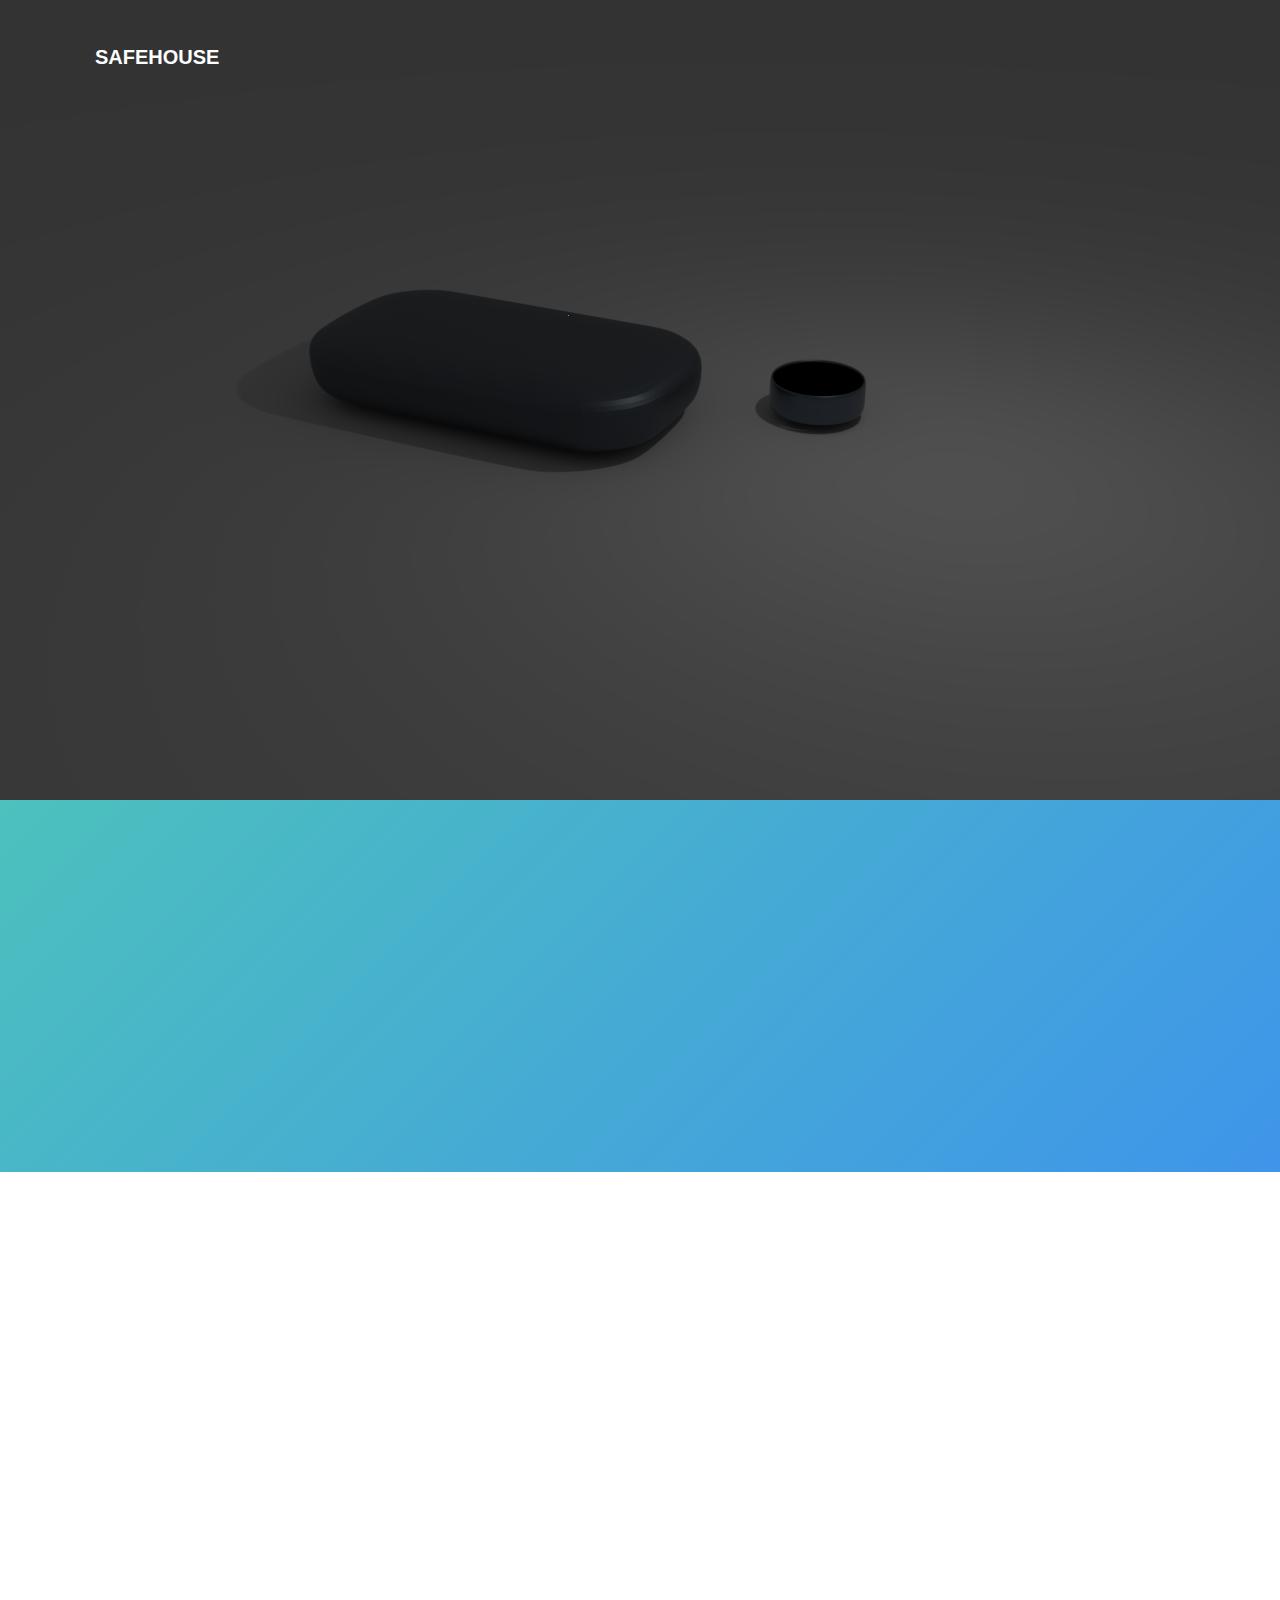
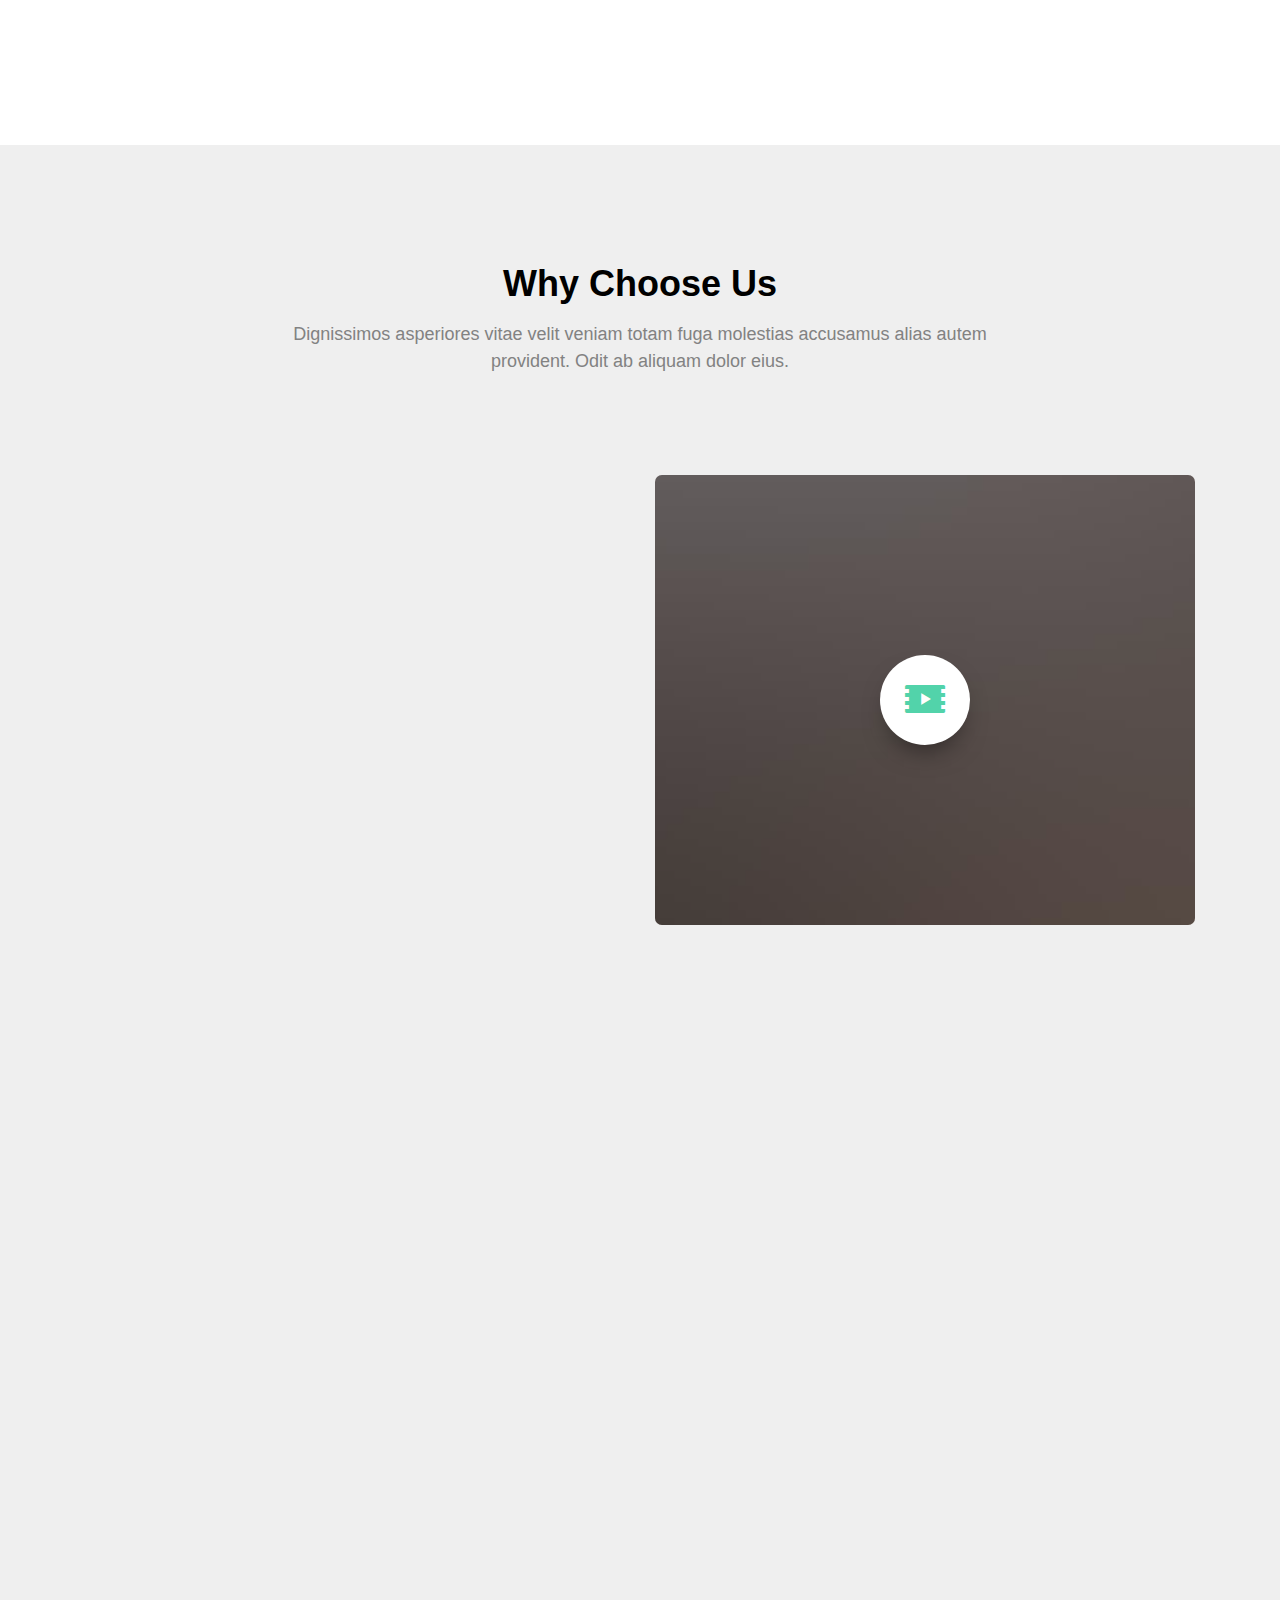
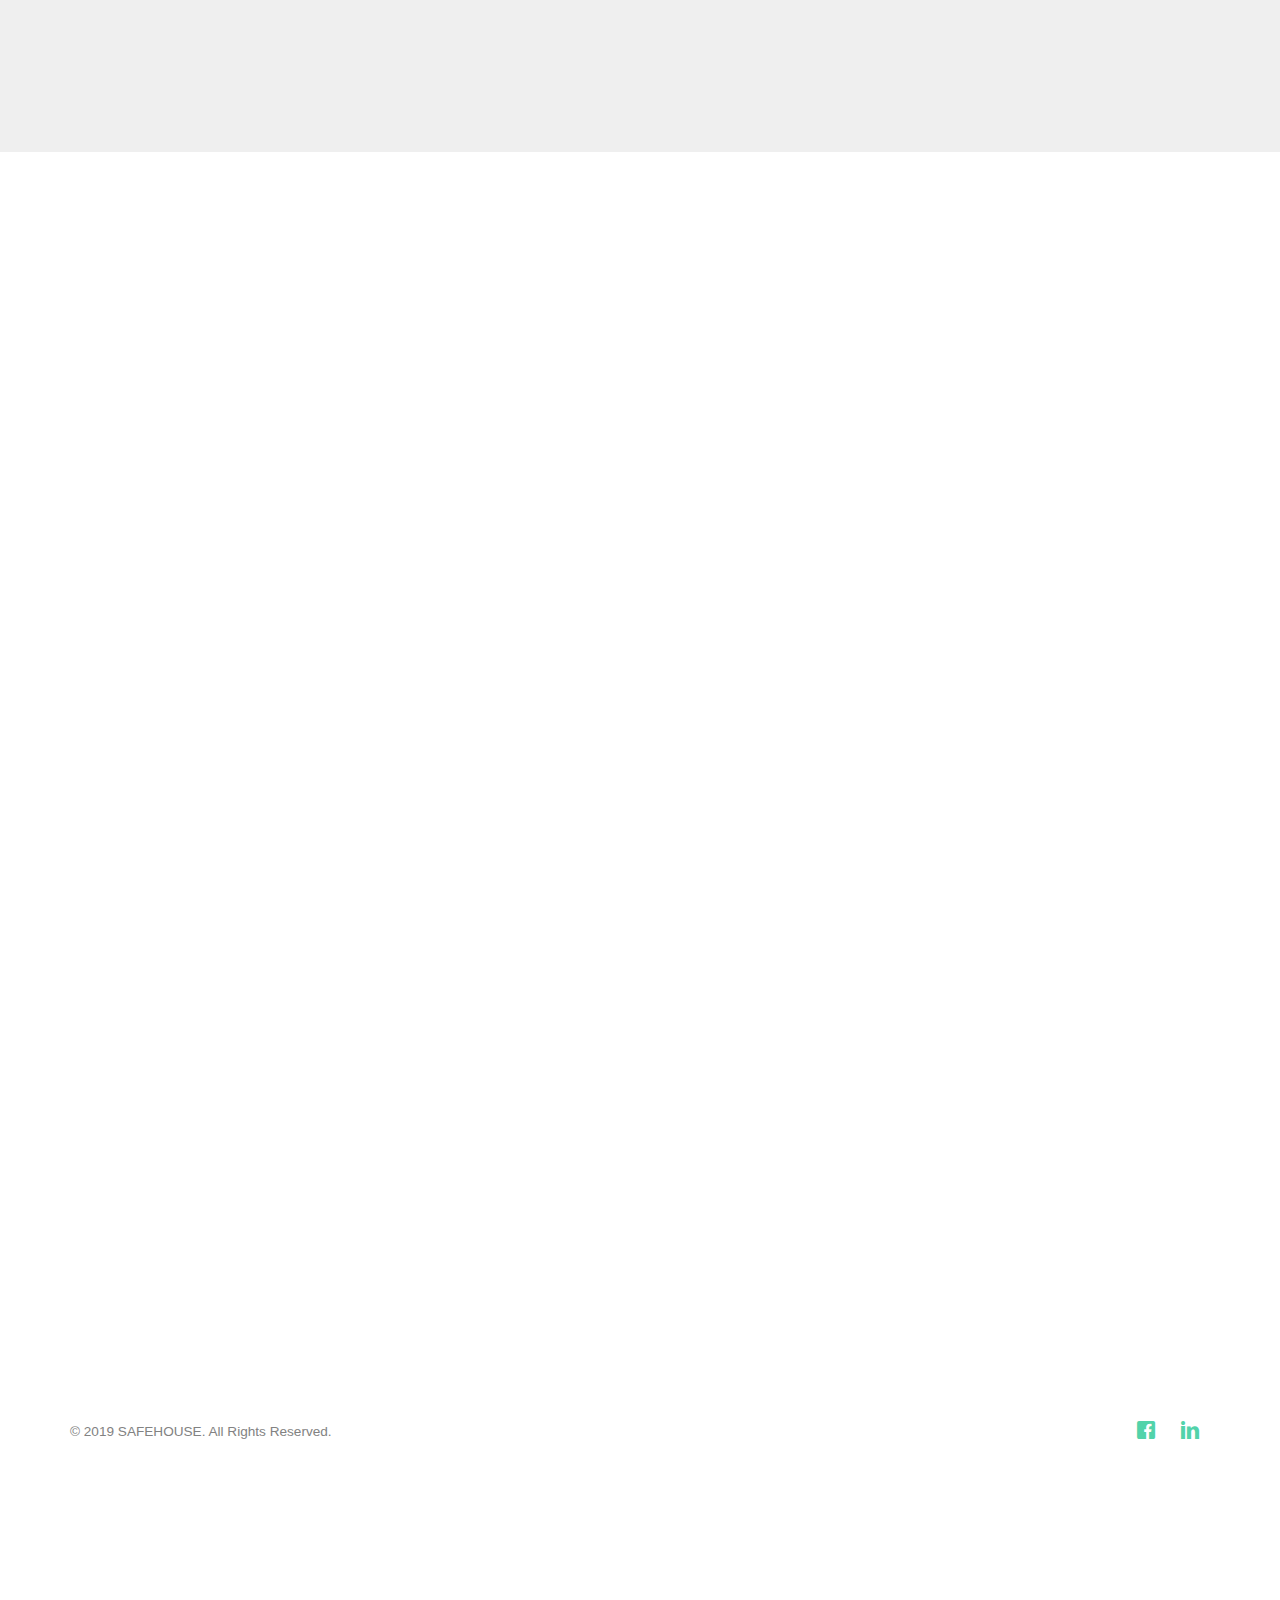
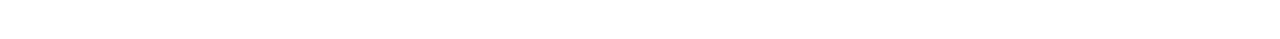
==== commit 2625c893: "icon-change" ====
--- a/index.html
+++ b/index.html
@@ -72,13 +72,44 @@
 					<div class="display-t">
 						<div class="display-tc animate-box" data-animate-effect="fadeIn">
 							<h1>brings safety to you</h1>
-							<!--<h2>Free html5 templates</a></h2>-->
+							<h2>A smart system that notify you and turn off the supplying gas or water in case of dander.</a></h2>
 						</div>
 					</div>
 				</div>
 			</div>
 		</div>
 	</header>
+
+	<div id="gtco-started">
+		<div class="gtco-container">
+			<div class="row animate-box">
+				<div class="col-md-8 col-md-offset-2 text-center gtco-heading">
+					<h2>Поговоримо?</h2>
+				</div>
+			</div>
+			<div class="row animate-box">
+				<div class="col-md-12">
+					<form class="form-inline">
+						<div class="col-md-4 col-sm-4">
+							<div class="form-group">
+								<label for="email" class="sr-only">Емейл</label>
+								<input type="email" class="form-control" id="email" placeholder="Емейл">
+							</div>
+						</div>
+						<div class="col-md-4 col-sm-4">
+							<div class="form-group">
+								<label for="email" class="sr-only">Телефон</label>
+								<input type="email" class="form-control" id="phone" placeholder="Телефон">
+							</div>
+						</div>
+						<div class="col-md-4 col-sm-4">
+							<button type="submit" class="btn btn-default btn-block">contact</button>
+						</div>
+					</form>
+				</div>
+			</div>
+		</div>
+	</div>
 
 	<div id="gtco-features">
 		<div class="gtco-container">
@@ -86,31 +117,31 @@
 				<div class="col-md-4 col-sm-4">
 					<div class="feature-center animate-box" data-animate-effect="fadeIn">
 						<span class="icon">
-							<i class="icon-eye"></i>
+							<i class="icon-drop"></i>
 						</span>
 						<h3>Retina Ready</h3>
 						<p>Dignissimos asperiores vitae velit veniam totam fuga molestias accusamus alias autem provident. Odit ab aliquam dolor eius.</p>
-						<p><a href="#" class="btn btn-primary">Learn More</a></p>
+
 					</div>
 				</div>
 				<div class="col-md-4 col-sm-4">
 					<div class="feature-center animate-box" data-animate-effect="fadeIn">
 						<span class="icon">
-							<i class="icon-command"></i>
+							<i class="icon-circle-check"></i>
 						</span>
 						<h3>Fully Responsive</h3>
 						<p>Dignissimos asperiores vitae velit veniam totam fuga molestias accusamus alias autem provident. Odit ab aliquam dolor eius.</p>
-						<p><a href="#" class="btn btn-primary">Learn More</a></p>
+
 					</div>
 				</div>
 				<div class="col-md-4 col-sm-4">
 					<div class="feature-center animate-box" data-animate-effect="fadeIn">
 						<span class="icon">
-							<i class="icon-power"></i>
+							<i class="icon-globe"></i>
 						</span>
 						<h3>Web Starter</h3>
 						<p>Dignissimos asperiores vitae velit veniam totam fuga molestias accusamus alias autem provident. Odit ab aliquam dolor eius.</p>
-						<p><a href="#" class="btn btn-primary">Learn More</a></p>
+
 					</div>
 				</div>
 			</div>
@@ -176,12 +207,10 @@
 			<!-- <div class="row"> -->
 				<div class="row animate-box">
 					<div class="col-md-8 col-md-offset-2 text-center gtco-heading">
-						<h2>Testimonial</h2>
+						<h2>Founders</h2>
 					</div>
 				</div>
 				<div class="row animate-box">
-
-
 					<div class="owl-carousel owl-carousel-fullwidth ">
 						<div class="item">
 							<div class="testimony-slide active text-center">
@@ -236,10 +265,10 @@
 
 				<div class="gtco-tabs">
 					<ul class="gtco-tab-nav">
-						<li class="active"><a href="#" data-tab="1"><span class="icon visible-xs"><i class="icon-command"></i></span><span class="hidden-xs">Web Design</span></a></li>
-						<li><a href="#" data-tab="2"><span class="icon visible-xs"><i class="icon-bar-graph"></i></span><span class="hidden-xs">Online Marketing</span></a></li>
-						<li><a href="#" data-tab="3"><span class="icon visible-xs"><i class="icon-bag"></i></span><span class="hidden-xs">E-Commerce</span></a></li>
-						<li><a href="#" data-tab="4"><span class="icon visible-xs"><i class="icon-box"></i></span><span class="hidden-xs">Logo &amp; Branding</span></a></li>
+						<li class="active"><a href="#" data-tab="1"><span class="icon visible-xs"><i class="icon-command"></i></span><span class="hidden-xs">Valve</span></a></li>
+						<li><a href="#" data-tab="2"><span class="icon visible-xs"><i class="icon-bar-graph"></i></span><span class="hidden-xs">Sensor</span></a></li>
+						<li><a href="#" data-tab="3"><span class="icon visible-xs"><i class="icon-bag"></i></span><span class="hidden-xs">Hub</span></a></li>
+						<li><a href="#" data-tab="4"><span class="icon visible-xs"><i class="icon-box"></i></span><span class="hidden-xs">Tunnel</span></a></li>
 					</ul>
 
 					<!-- Tabs -->
@@ -353,36 +382,7 @@
 	</div>
 
 
-	<div id="gtco-started">
-		<div class="gtco-container">
-			<div class="row animate-box">
-				<div class="col-md-8 col-md-offset-2 text-center gtco-heading">
-					<h2>Countact us</h2>
-				</div>
-			</div>
-			<div class="row animate-box">
-				<div class="col-md-12">
-					<form class="form-inline">
-						<div class="col-md-4 col-sm-4">
-							<div class="form-group">
-								<label for="email" class="sr-only">Email</label>
-								<input type="email" class="form-control" id="email" placeholder="Email">
-							</div>
-						</div>
-						<div class="col-md-4 col-sm-4">
-							<div class="form-group">
-								<label for="password" class="sr-only">Phone number</label>
-								<input type="password" class="form-control" id="password" placeholder="Password">
-							</div>
-						</div>
-						<div class="col-md-4 col-sm-4">
-							<button type="submit" class="btn btn-default btn-block">Contact</button>
-						</div>
-					</form>
-				</div>
-			</div>
-		</div>
-	</div>
+
 
 	<footer id="gtco-footer" role="contentinfo">
 		<div class="gtco-container">
--- a/css/icomoon.css
+++ b/css/icomoon.css
@@ -23,7 +23,9 @@
   -webkit-font-smoothing: antialiased;
   -moz-osx-font-smoothing: grayscale;
 }
-
+.icon-wrench:before {
+  content: "\e900";
+}
 .icon-eye:before {
   content: "\e000";
 }
--- a/css/style.css
+++ b/css/style.css
@@ -7,7 +7,7 @@
 }
 /* =======================================================
 *
-* 	Template Style 
+* 	Template Style
 *
 * ======================================================= */
 body {
@@ -304,7 +304,7 @@
 }
 
 .gtco-cover {
-  height: 900px;
+  height: 800px;
   background-size: cover;
   background-position: top center;
   background-repeat: no-repeat;
@@ -502,7 +502,7 @@
 #gtco-counter .display-tc h1,
 .gtco-cover .display-tc h1 {
   margin-bottom: 0px;
-  font-size: 70px;
+  font-size: 60px;
   line-height: 1.5;
 }
 @media screen and (max-width: 768px) {
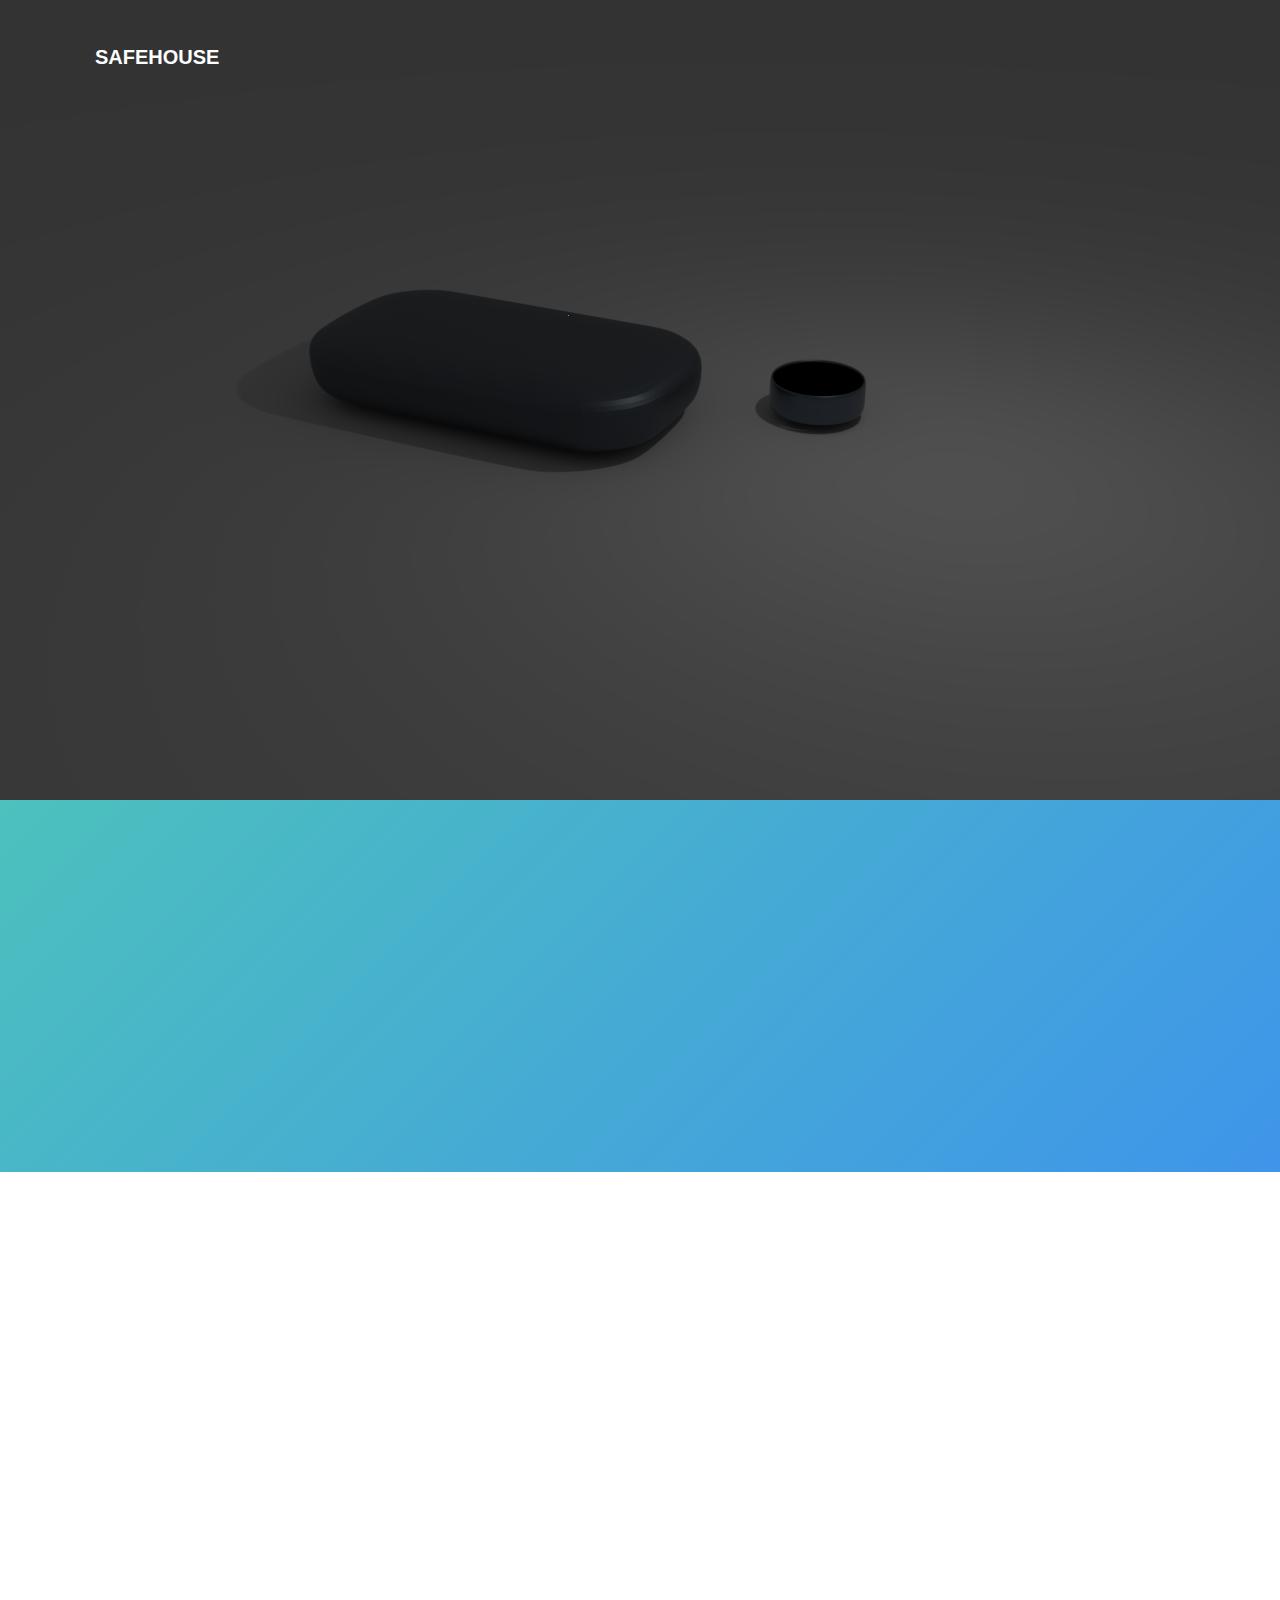
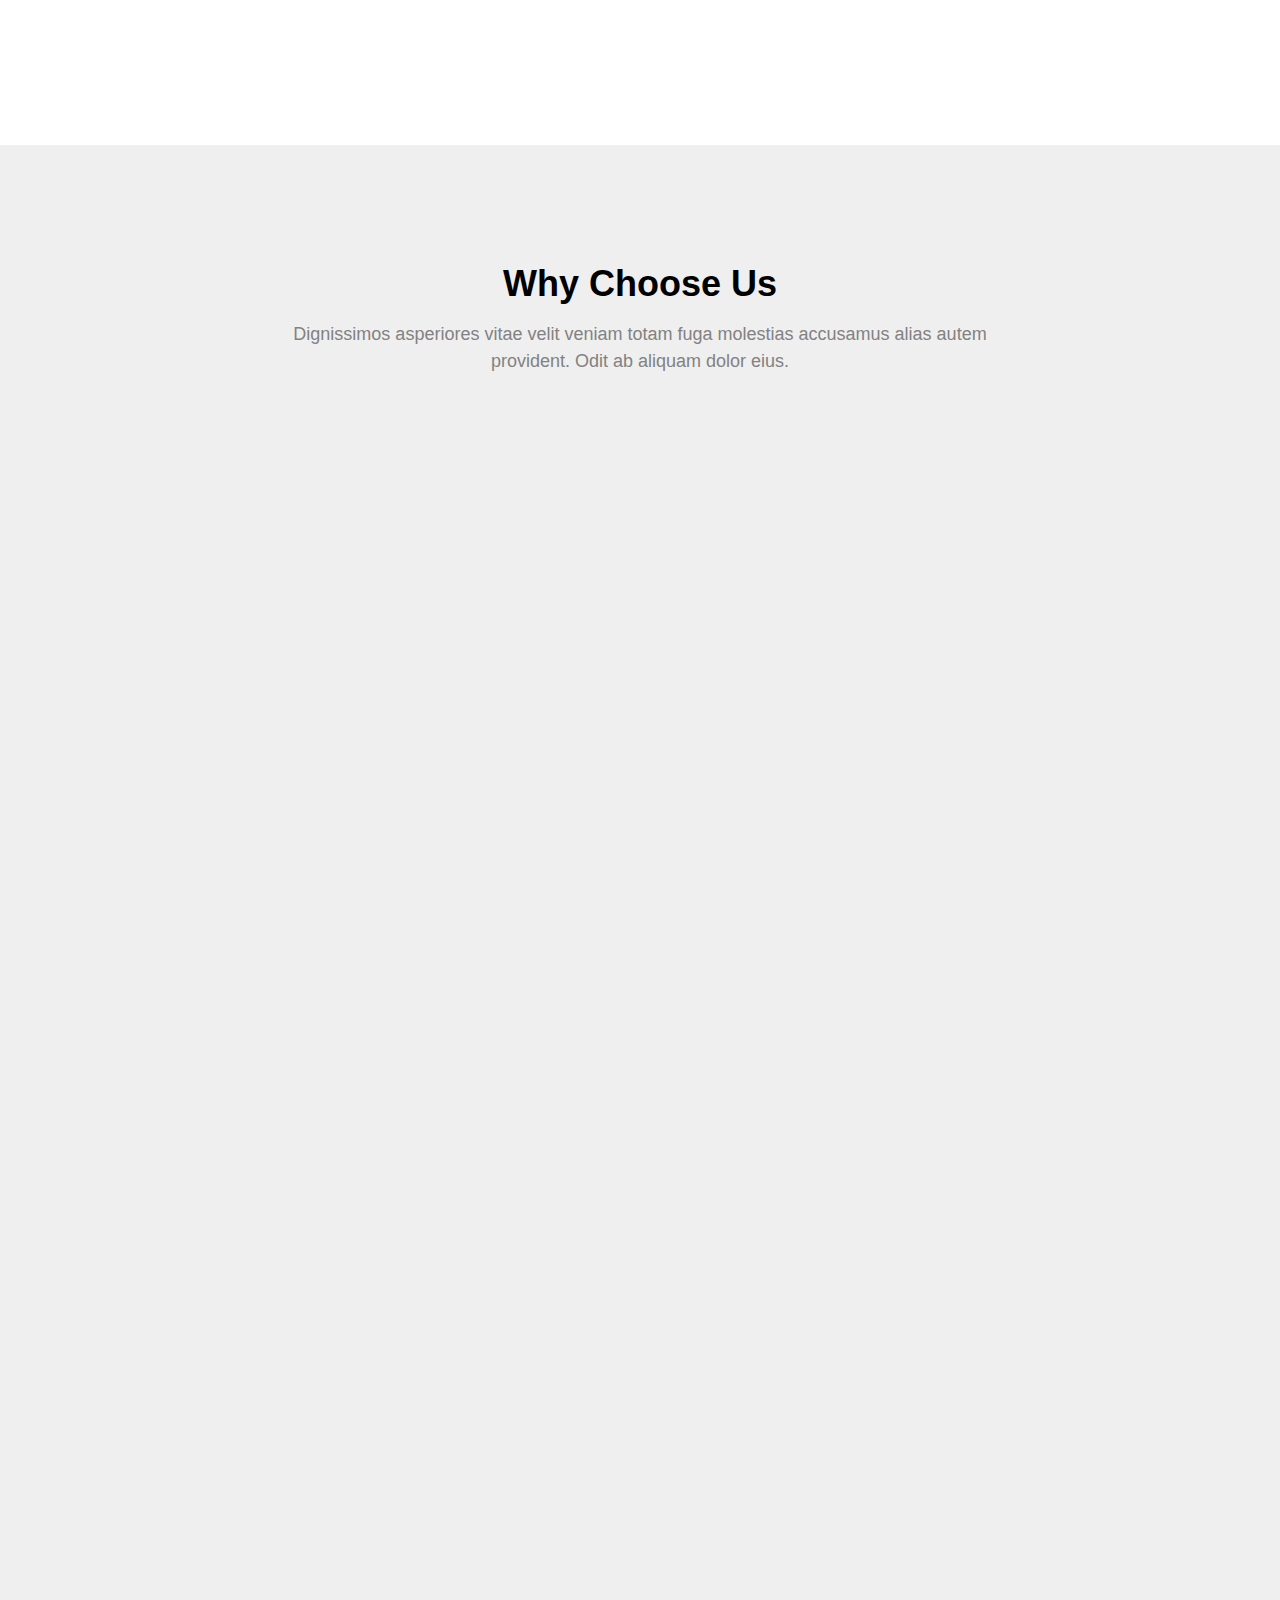
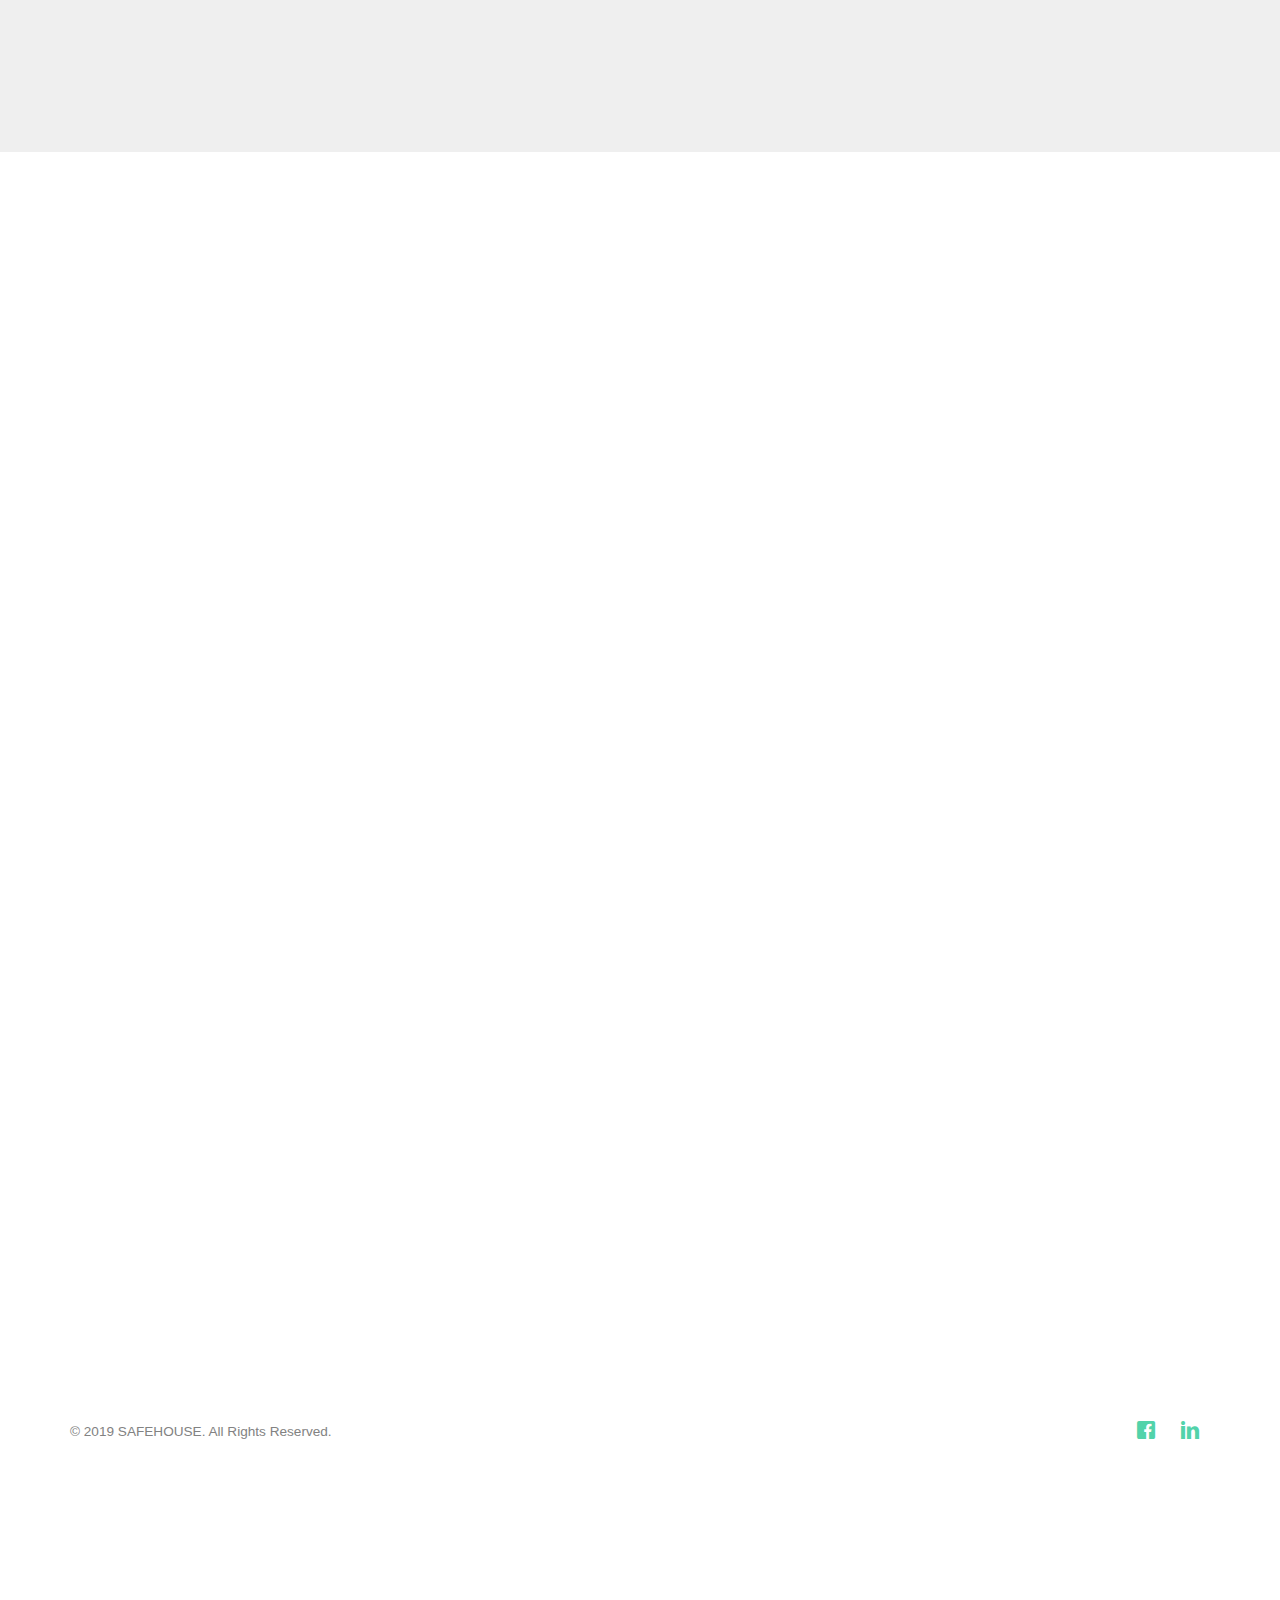
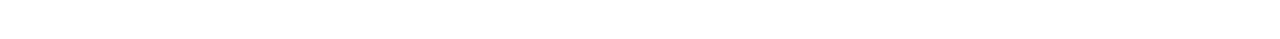
==== commit a6bb2b0d: "Image change" ====
--- a/index.html
+++ b/index.html
@@ -191,9 +191,7 @@
 				</div>
 
 				<div class="col-md-6">
-					<div class="gtco-video gtco-bg" style="background-image: url(images/img_1.jpg); ">
-						<a href="https://vimeo.com/channels/staffpicks/93951774" class="popup-vimeo"><i class="icon-video2"></i></a>
-						<div class="overlay"></div>
+					<div class="gtco-video gtco-bg" style="background-image: url(images/new.jpg); ">
 					</div>
 				</div>
 			</div>
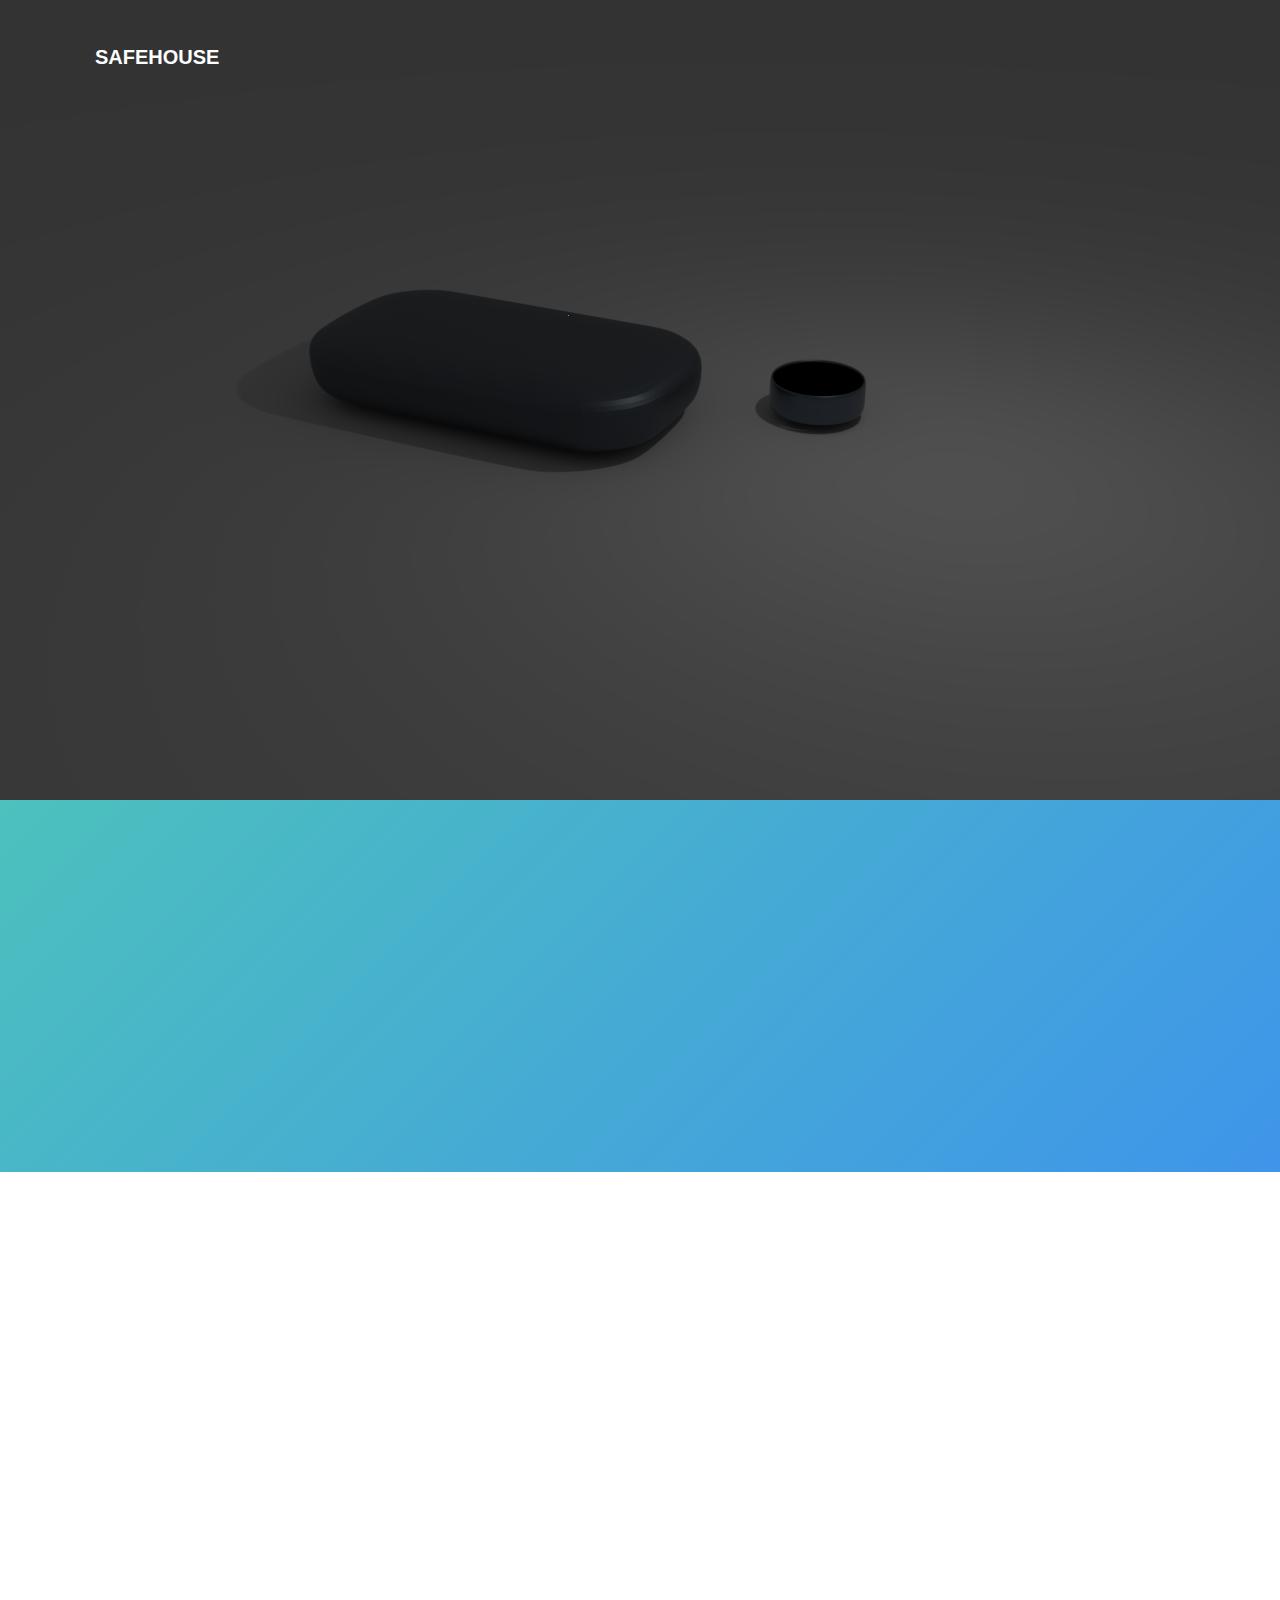
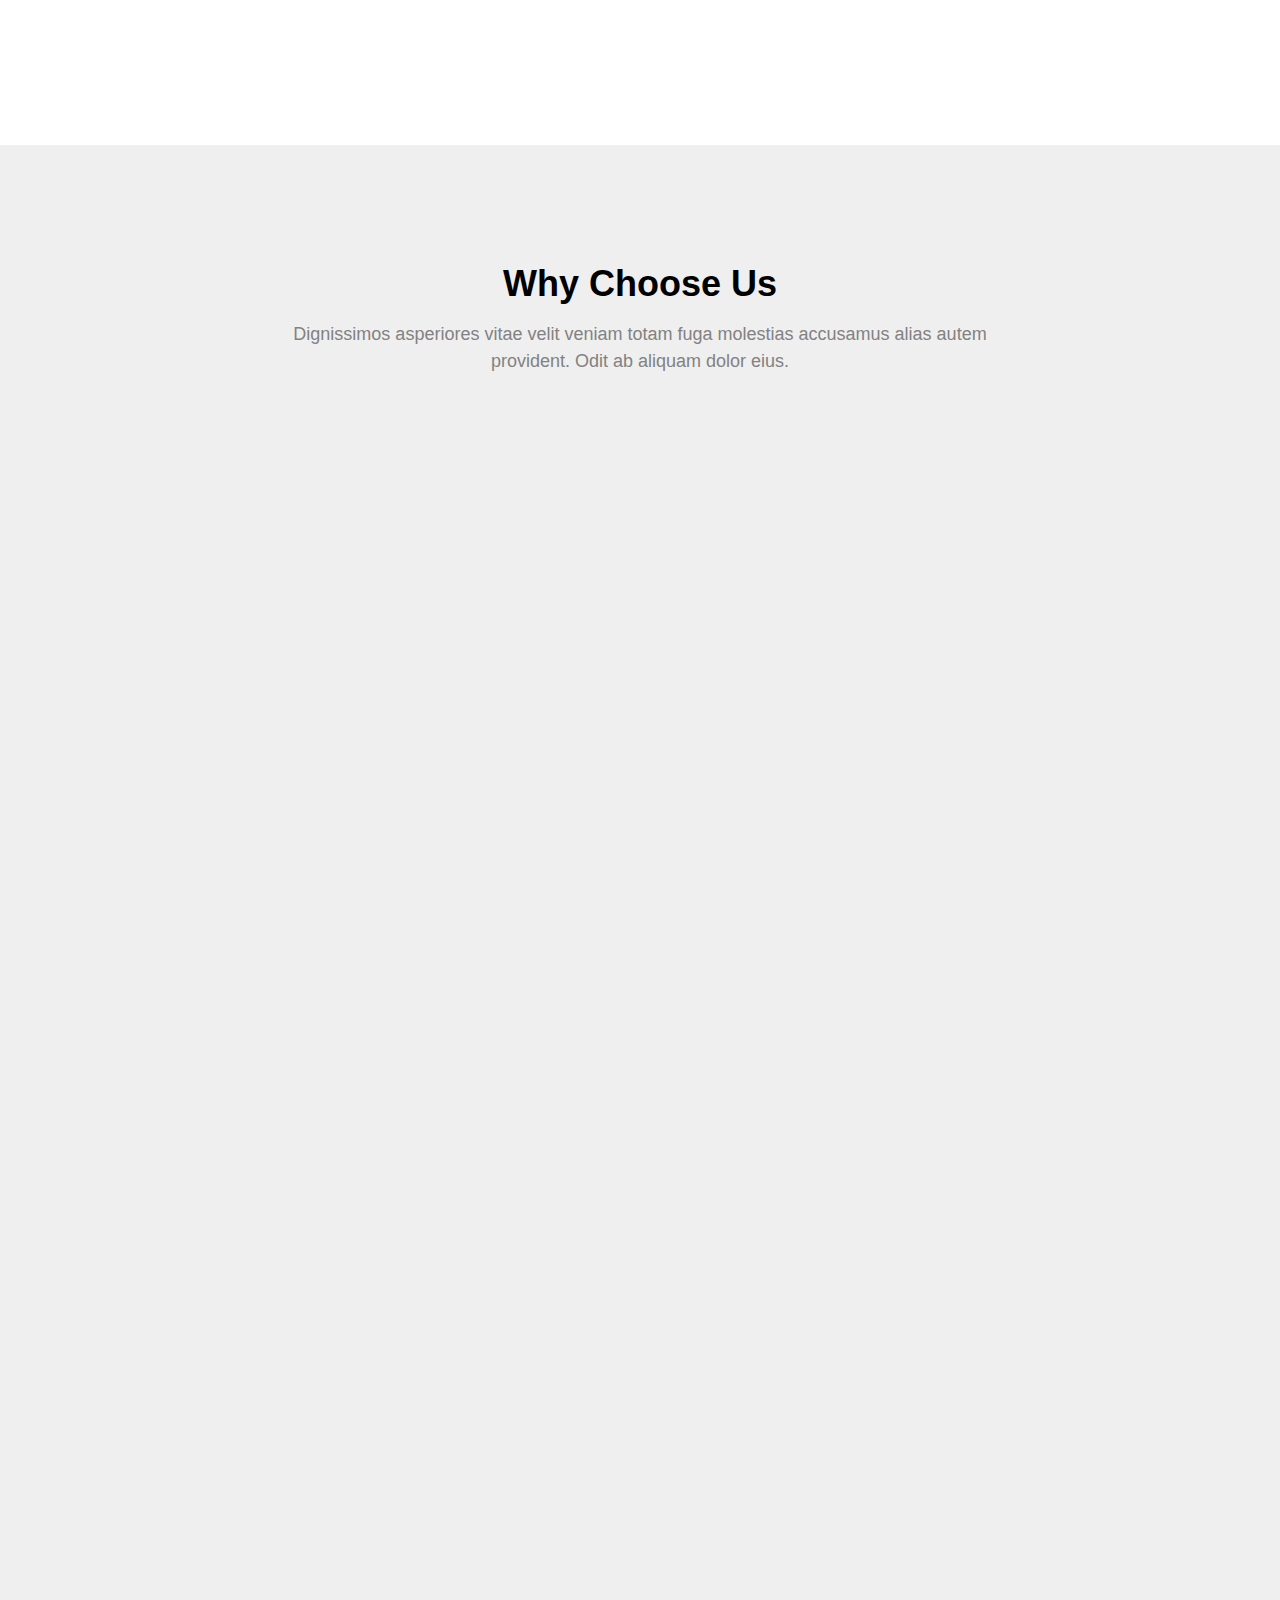
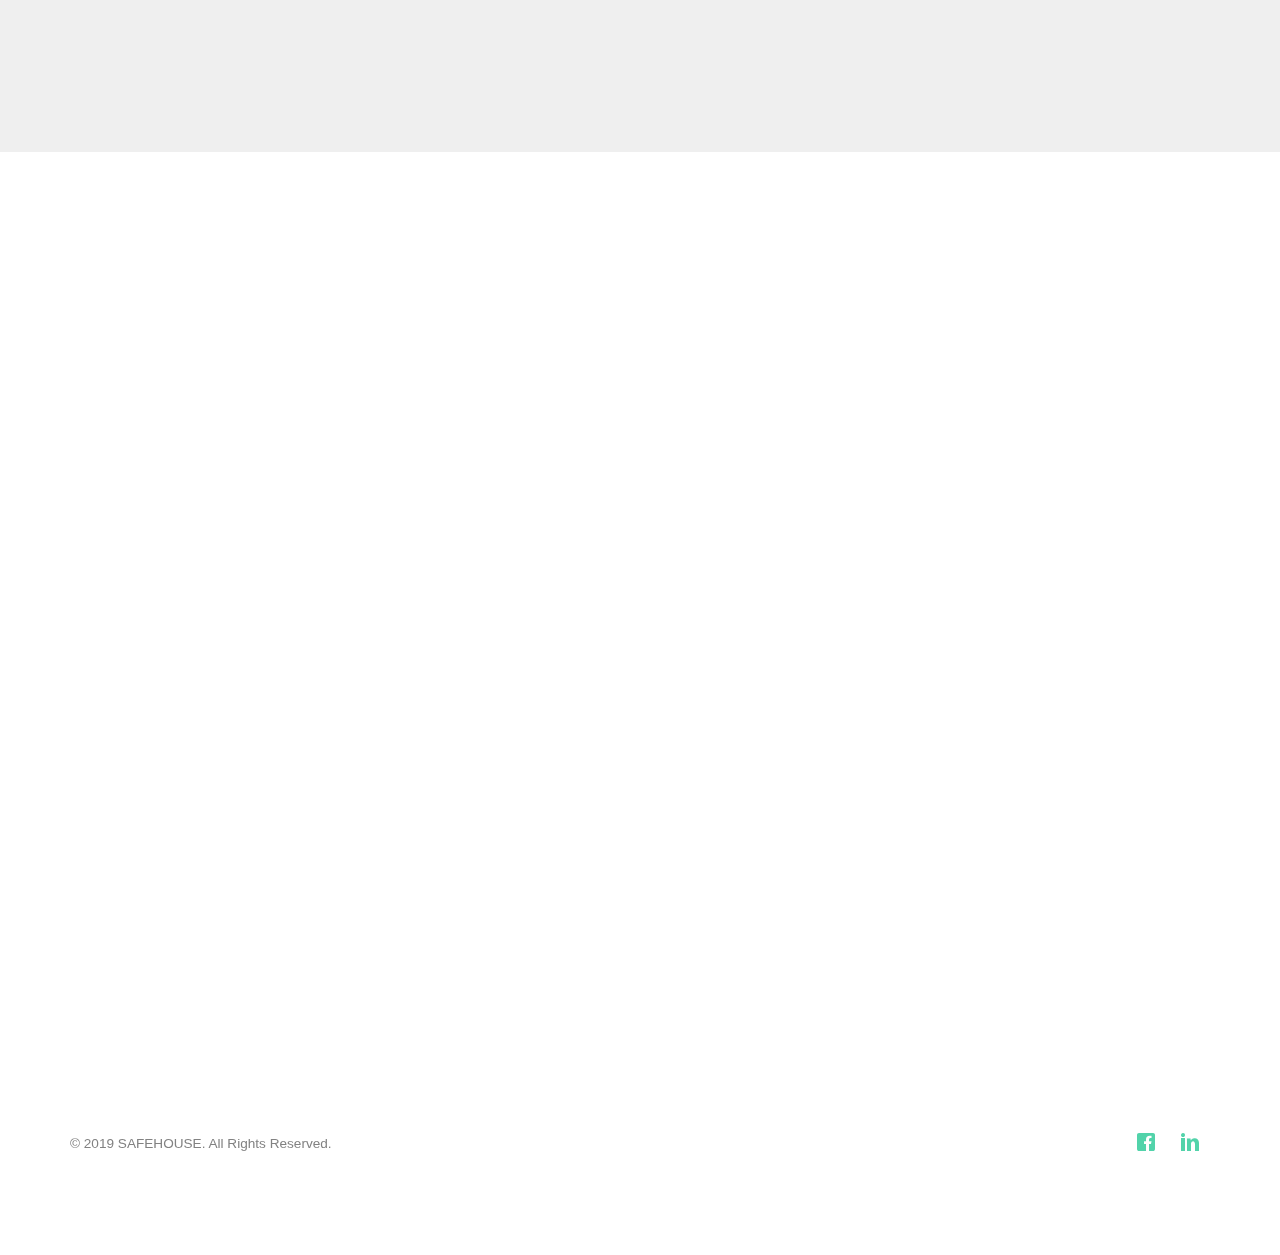
==== commit fbcd4330: "Menu remove" ====
--- a/index.html
+++ b/index.html
@@ -275,7 +275,7 @@
 						<div class="gtco-tab-content tab-content active" data-tab-content="1">
 							<div class="col-md-6">
 								<div class="icon icon-xlg">
-									<i class="icon-command"></i>
+									<i class="icon-help2"></i>
 								</div>
 							</div>
 							<div class="col-md-6">
@@ -301,7 +301,7 @@
 						<div class="gtco-tab-content tab-content" data-tab-content="2">
 							<div class="col-md-6">
 								<div class="icon icon-xlg">
-									<i class="icon-bar-graph"></i>
+									<i class="icon-tools"></i>
 								</div>
 							</div>
 							<div class="col-md-6">
@@ -327,7 +327,7 @@
 						<div class="gtco-tab-content tab-content" data-tab-content="3">
 							<div class="col-md-6">
 								<div class="icon icon-xlg">
-									<i class="icon-bag"></i>
+									<i class="icon-users"></i>
 								</div>
 							</div>
 							<div class="col-md-6">
@@ -352,7 +352,7 @@
 						<div class="gtco-tab-content tab-content" data-tab-content="4">
 							<div class="col-md-6">
 								<div class="icon icon-xlg">
-									<i class="icon-box"></i>
+									<i class="icon-emoji-happy"></i>
 								</div>
 							</div>
 							<div class="col-md-6">
--- a/css/style.css
+++ b/css/style.css
@@ -580,13 +580,19 @@
 #gtco-features,
 #gtco-features-2,
 #gtco-testimonial,
-#gtco-services,
 #gtco-started,
-#gtco-footer,
 .gtco-section {
   padding: 7em 0;
   clear: both;
 }
+
+#gtco-services,
+#gtco-footer,
+.gtco-section {
+  padding: 1em 0;
+  clear: both;
+}
+
 @media screen and (max-width: 768px) {
   #gtco-features,
   #gtco-features-2,
@@ -1189,7 +1195,6 @@
 }
 @media screen and (max-width: 768px) {
   .gtco-nav-toggle {
-    display: block;
   }
   #gtco-offcanvas {
     display: block;
